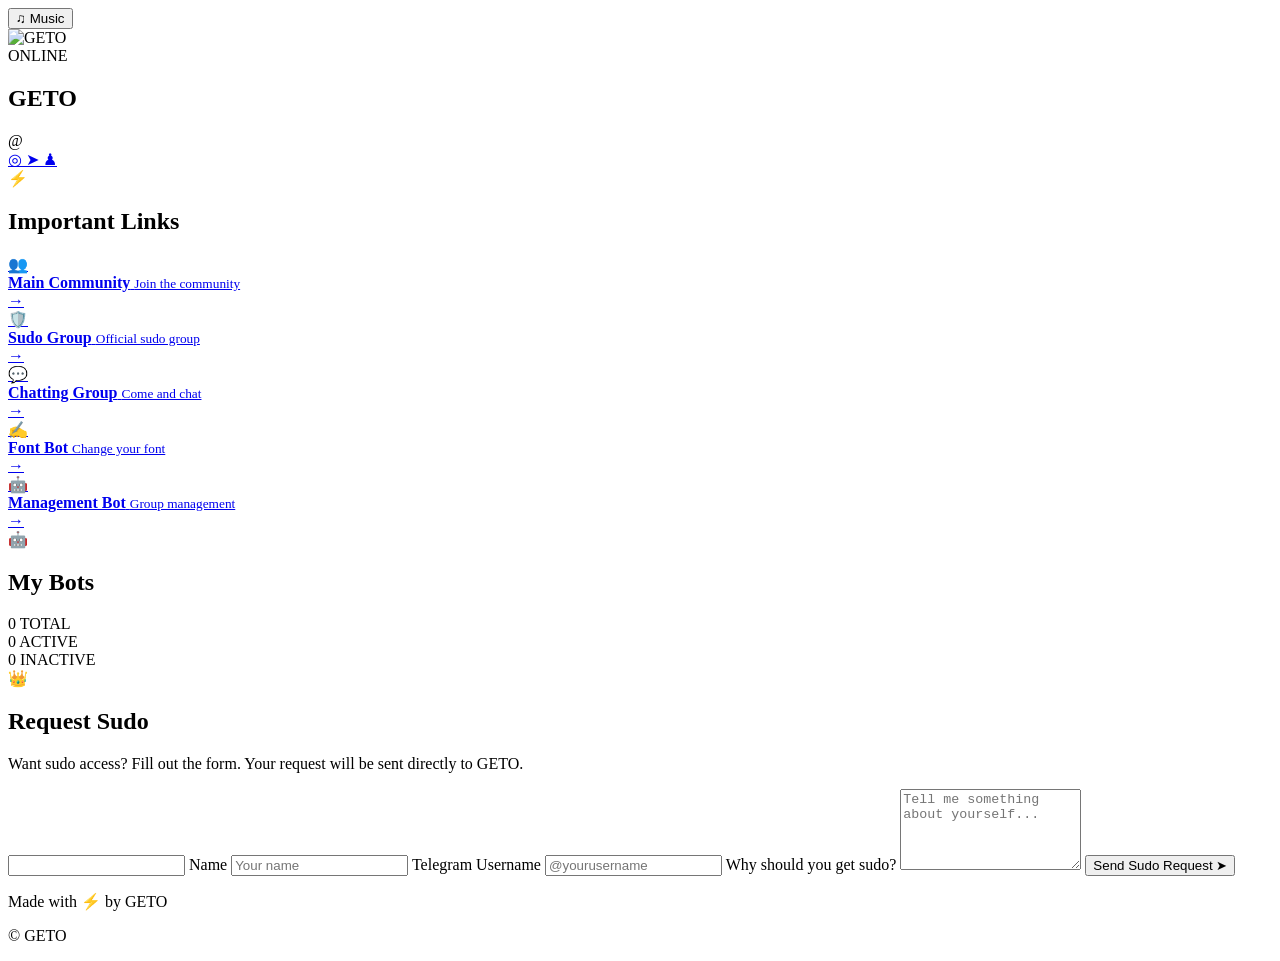
==== index.html @ b821fe8b "Create index.html" ====
<!DOCTYPE html>
<html lang="en">
<head>
    <meta charset="UTF-8">
    <meta name="viewport" content="width=device-width, initial-scale=1.0">

    <meta name="theme-color" content="#08000f">
    <meta name="description" content="GETO • Official Profile">

    <title>GETO • Official</title>

    <link rel="stylesheet" href="style.css">
</head>

<body>

    <div class="bg-orb orb-1"></div>
    <div class="bg-orb orb-2"></div>
    <div class="bg-orb orb-3"></div>

    <!-- Music -->
    <audio id="themeSong" loop preload="auto" playsinline></audio>

    <button id="musicButton" class="music-button" type="button">
        <span id="musicIcon">♫</span>
        <span id="musicText">Music</span>
    </button>


    <main class="container">

        <!-- PROFILE -->
        <section class="profile-card">

            <div class="avatar-wrapper">

                <div class="avatar-ring">

                    <img
                        id="profileImage"
                        src=""
                        alt="GETO"
                    >

                </div>

                <span class="online-dot"></span>

            </div>


            <div class="profile-content">

                <div class="status-badge">
                    <span></span>
                    <span id="profileStatus">ONLINE</span>
                </div>

                <h1 id="profileName">GETO</h1>

                <div class="username">
                    @<span id="profileUsername"></span>
                </div>

                <div id="profileBio" class="bio"></div>


                <div class="socials">

                    <a
                        id="instagramLink"
                        class="social"
                        href="#"
                        target="_blank"
                        rel="noopener noreferrer"
                    >
                        ◎
                    </a>

                    <a
                        id="telegramLink"
                        class="social"
                        href="#"
                        target="_blank"
                        rel="noopener noreferrer"
                    >
                        ➤
                    </a>

                    <a
                        id="communityLink"
                        class="social"
                        href="#"
                        target="_blank"
                        rel="noopener noreferrer"
                    >
                        ♟
                    </a>

                </div>

            </div>

        </section>


        <!-- IMPORTANT LINKS -->
        <section class="section">

            <div class="section-title">
                <span>⚡</span>
                <h2>Important Links</h2>
            </div>


            <div class="links-grid">

                <a
                    id="communityCard"
                    class="link-card"
                    href="#"
                    target="_blank"
                    rel="noopener noreferrer"
                >
                    <div class="link-icon">👥</div>

                    <div>
                        <strong>Main Community</strong>
                        <small>Join the community</small>
                    </div>

                    <span class="arrow">→</span>
                </a>


                <a
                    id="sudoGroupCard"
                    class="link-card"
                    href="#"
                    target="_blank"
                    rel="noopener noreferrer"
                >
                    <div class="link-icon">🛡️</div>

                    <div>
                        <strong>Sudo Group</strong>
                        <small>Official sudo group</small>
                    </div>

                    <span class="arrow">→</span>
                </a>


                <a
                    id="chatGroupCard"
                    class="link-card"
                    href="#"
                    target="_blank"
                    rel="noopener noreferrer"
                >
                    <div class="link-icon">💬</div>

                    <div>
                        <strong>Chatting Group</strong>
                        <small>Come and chat</small>
                    </div>

                    <span class="arrow">→</span>
                </a>


                <a
                    id="fontBotCard"
                    class="link-card"
                    href="#"
                    target="_blank"
                    rel="noopener noreferrer"
                >
                    <div class="link-icon">✍️</div>

                    <div>
                        <strong>Font Bot</strong>
                        <small>Change your font</small>
                    </div>

                    <span class="arrow">→</span>
                </a>


                <a
                    id="managementBotCard"
                    class="link-card"
                    href="#"
                    target="_blank"
                    rel="noopener noreferrer"
                >
                    <div class="link-icon">🤖</div>

                    <div>
                        <strong>Management Bot</strong>
                        <small>Group management</small>
                    </div>

                    <span class="arrow">→</span>
                </a>

            </div>

        </section>


        <!-- BOTS -->
        <section class="section">

            <div class="section-title">
                <span>🤖</span>
                <h2>My Bots</h2>
            </div>


            <div class="stats">

                <div class="stat-card">
                    <span id="totalBots" class="stat-number">0</span>
                    <span class="stat-label">TOTAL</span>
                </div>

                <div class="stat-card active-stat">
                    <span id="activeBots" class="stat-number">0</span>
                    <span class="stat-label">ACTIVE</span>
                </div>

                <div class="stat-card inactive-stat">
                    <span id="inactiveBots" class="stat-number">0</span>
                    <span class="stat-label">INACTIVE</span>
                </div>

            </div>


            <div id="botList" class="bot-list"></div>

        </section>


        <!-- SUDO -->
        <section class="section">

            <div class="section-title">
                <span>👑</span>
                <h2>Request Sudo</h2>
            </div>


            <div class="form-card">

                <p class="form-description">
                    Want sudo access? Fill out the form.
                    Your request will be sent directly to GETO.
                </p>


                <form id="sudoForm">

                    <!-- Anti-spam honeypot -->
                    <input
                        id="website"
                        name="website"
                        type="text"
                        autocomplete="off"
                        tabindex="-1"
                        class="honeypot"
                    >


                    <label for="requestName">
                        Name
                    </label>

                    <input
                        id="requestName"
                        name="name"
                        type="text"
                        maxlength="80"
                        placeholder="Your name"
                        required
                    >


                    <label for="requestUsername">
                        Telegram Username
                    </label>

                    <input
                        id="requestUsername"
                        name="username"
                        type="text"
                        maxlength="64"
                        placeholder="@yourusername"
                        required
                    >


                    <label for="requestReason">
                        Why should you get sudo?
                    </label>

                    <textarea
                        id="requestReason"
                        name="reason"
                        maxlength="500"
                        rows="5"
                        placeholder="Tell me something about yourself..."
                        required
                    ></textarea>


                    <button
                        id="sudoSubmit"
                        class="submit-button"
                        type="submit"
                    >
                        <span>Send Sudo Request</span>
                        <span>➤</span>
                    </button>


                    <div
                        id="formMessage"
                        class="form-message"
                    ></div>

                </form>

            </div>

        </section>


        <footer>

            <div id="footerName" class="footer-name"></div>

            <p>
                Made with ⚡ by GETO
            </p>

            <p class="copyright">
                © <span id="year"></span> GETO
            </p>

        </footer>

    </main>


    <script src="config.js"></script>
    <script src="script.js"></script>

</body>
  </html>
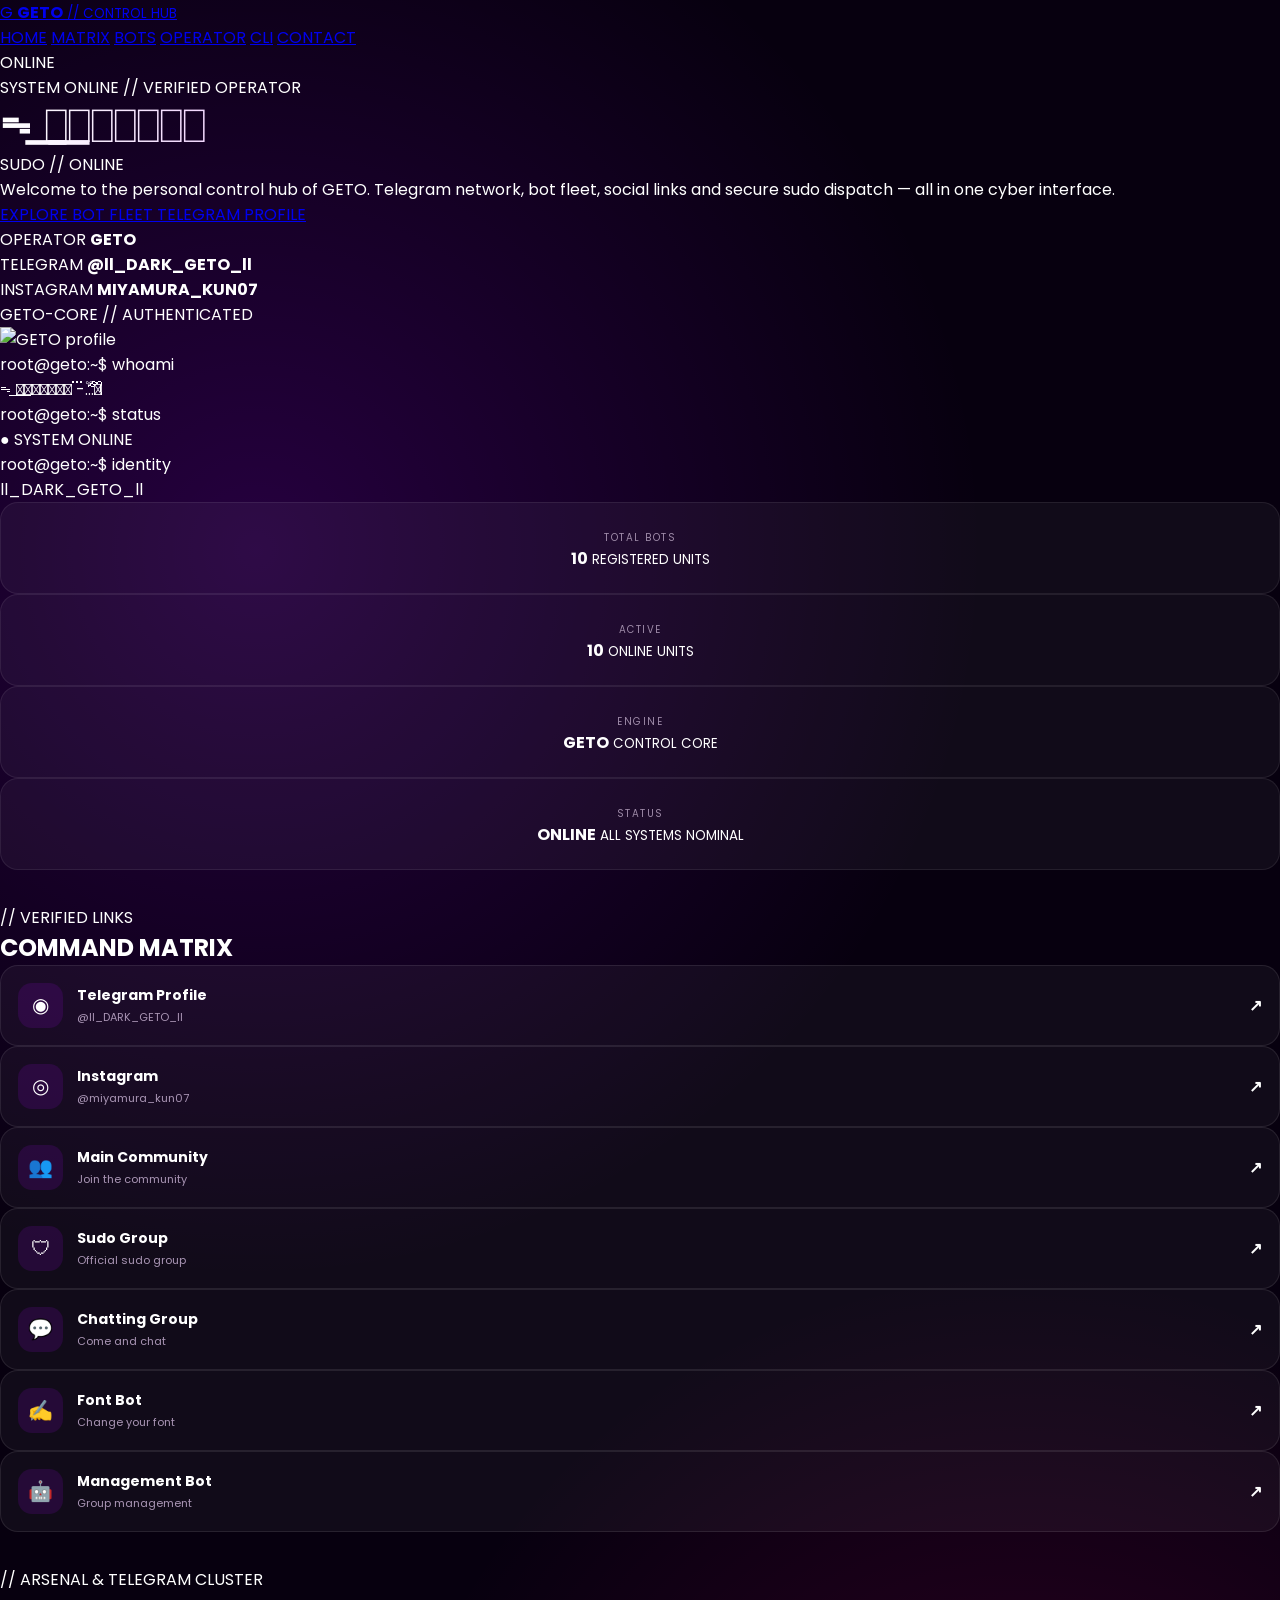
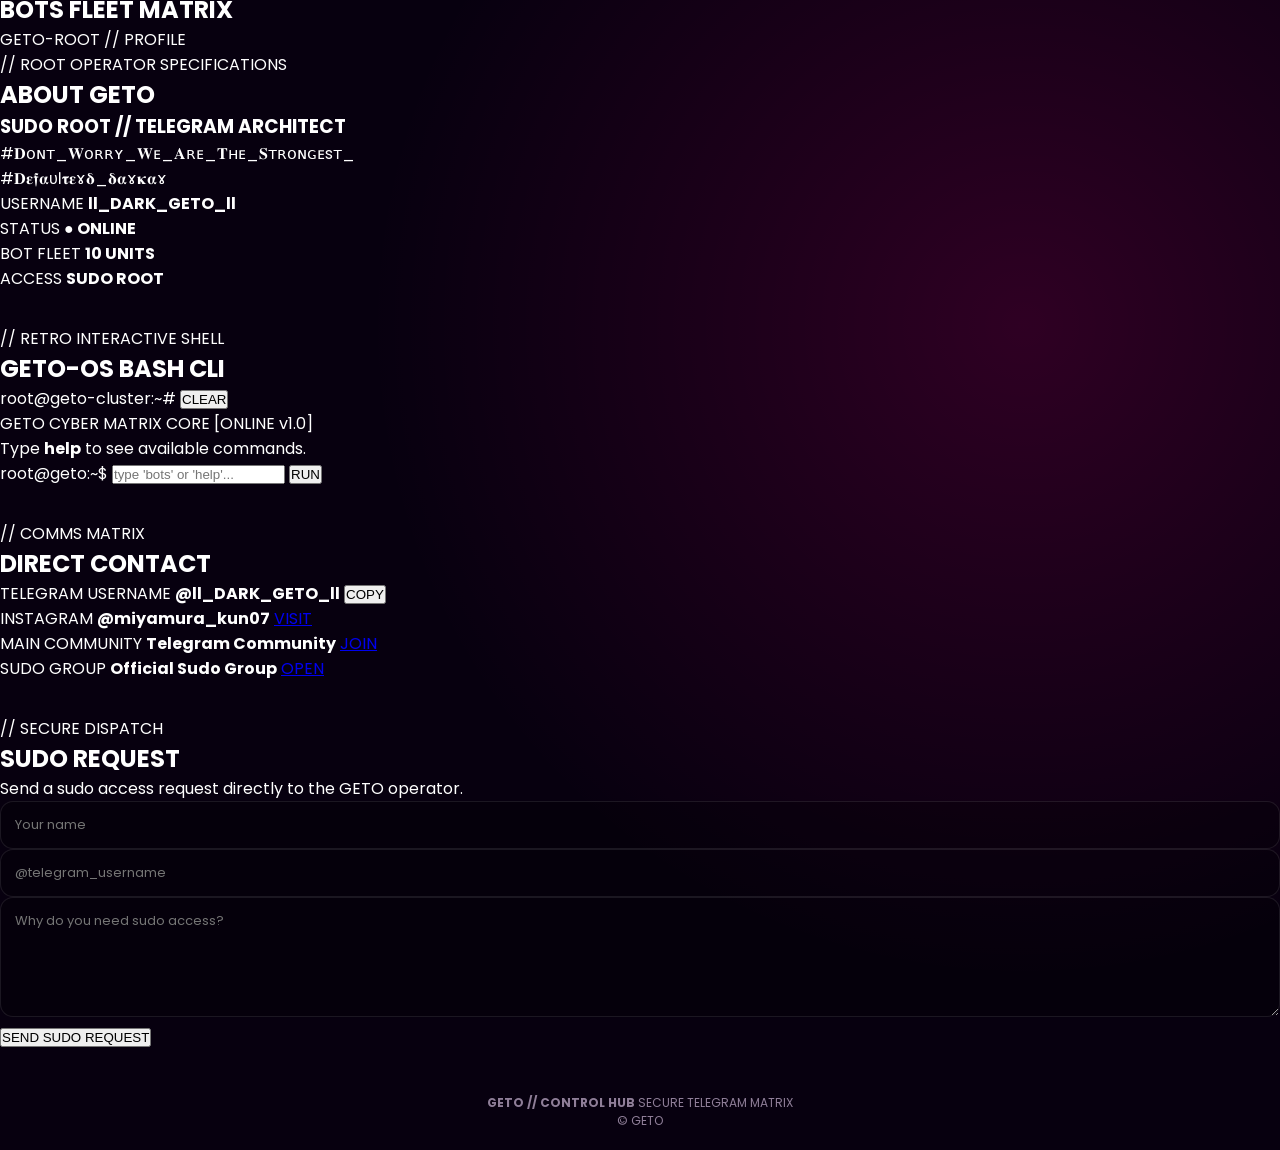
==== commit 24322b86: "Update index.html" ====
--- a/index.html
+++ b/index.html
@@ -1,361 +1,537 @@
 <!DOCTYPE html>
 <html lang="en">
 <head>
-    <meta charset="UTF-8">
-    <meta name="viewport" content="width=device-width, initial-scale=1.0">
-
-    <meta name="theme-color" content="#08000f">
-    <meta name="description" content="GETO • Official Profile">
-
-    <title>GETO • Official</title>
-
-    <link rel="stylesheet" href="style.css">
+  <meta charset="UTF-8">
+  <meta name="viewport" content="width=device-width, initial-scale=1.0">
+
+  <title>GETO // CONTROL HUB</title>
+  <meta name="description" content="GETO Telegram Control Hub">
+
+  <link rel="preconnect" href="https://fonts.googleapis.com">
+  <link rel="preconnect" href="https://fonts.gstatic.com" crossorigin>
+  <link href="https://fonts.googleapis.com/css2?family=Orbitron:wght@400;500;600;700;800;900&family=Rajdhani:wght@400;500;600;700&display=swap" rel="stylesheet">
+
+  <link rel="stylesheet" href="./style.css">
 </head>
 
 <body>
 
-    <div class="bg-orb orb-1"></div>
-    <div class="bg-orb orb-2"></div>
-    <div class="bg-orb orb-3"></div>
-
-    <!-- Music -->
-    <audio id="themeSong" loop preload="auto" playsinline></audio>
-
-    <button id="musicButton" class="music-button" type="button">
-        <span id="musicIcon">♫</span>
-        <span id="musicText">Music</span>
-    </button>
-
-
-    <main class="container">
-
-        <!-- PROFILE -->
-        <section class="profile-card">
-
-            <div class="avatar-wrapper">
-
-                <div class="avatar-ring">
-
-                    <img
-                        id="profileImage"
-                        src=""
-                        alt="GETO"
-                    >
-
-                </div>
-
-                <span class="online-dot"></span>
-
-            </div>
-
-
-            <div class="profile-content">
-
-                <div class="status-badge">
-                    <span></span>
-                    <span id="profileStatus">ONLINE</span>
-                </div>
-
-                <h1 id="profileName">GETO</h1>
-
-                <div class="username">
-                    @<span id="profileUsername"></span>
-                </div>
-
-                <div id="profileBio" class="bio"></div>
-
-
-                <div class="socials">
-
-                    <a
-                        id="instagramLink"
-                        class="social"
-                        href="#"
-                        target="_blank"
-                        rel="noopener noreferrer"
-                    >
-                        ◎
-                    </a>
-
-                    <a
-                        id="telegramLink"
-                        class="social"
-                        href="#"
-                        target="_blank"
-                        rel="noopener noreferrer"
-                    >
-                        ➤
-                    </a>
-
-                    <a
-                        id="communityLink"
-                        class="social"
-                        href="#"
-                        target="_blank"
-                        rel="noopener noreferrer"
-                    >
-                        ♟
-                    </a>
-
-                </div>
-
-            </div>
-
-        </section>
-
-
-        <!-- IMPORTANT LINKS -->
-        <section class="section">
-
-            <div class="section-title">
-                <span>⚡</span>
-                <h2>Important Links</h2>
-            </div>
-
-
-            <div class="links-grid">
-
-                <a
-                    id="communityCard"
-                    class="link-card"
-                    href="#"
-                    target="_blank"
-                    rel="noopener noreferrer"
-                >
-                    <div class="link-icon">👥</div>
-
-                    <div>
-                        <strong>Main Community</strong>
-                        <small>Join the community</small>
-                    </div>
-
-                    <span class="arrow">→</span>
-                </a>
-
-
-                <a
-                    id="sudoGroupCard"
-                    class="link-card"
-                    href="#"
-                    target="_blank"
-                    rel="noopener noreferrer"
-                >
-                    <div class="link-icon">🛡️</div>
-
-                    <div>
-                        <strong>Sudo Group</strong>
-                        <small>Official sudo group</small>
-                    </div>
-
-                    <span class="arrow">→</span>
-                </a>
-
-
-                <a
-                    id="chatGroupCard"
-                    class="link-card"
-                    href="#"
-                    target="_blank"
-                    rel="noopener noreferrer"
-                >
-                    <div class="link-icon">💬</div>
-
-                    <div>
-                        <strong>Chatting Group</strong>
-                        <small>Come and chat</small>
-                    </div>
-
-                    <span class="arrow">→</span>
-                </a>
-
-
-                <a
-                    id="fontBotCard"
-                    class="link-card"
-                    href="#"
-                    target="_blank"
-                    rel="noopener noreferrer"
-                >
-                    <div class="link-icon">✍️</div>
-
-                    <div>
-                        <strong>Font Bot</strong>
-                        <small>Change your font</small>
-                    </div>
-
-                    <span class="arrow">→</span>
-                </a>
-
-
-                <a
-                    id="managementBotCard"
-                    class="link-card"
-                    href="#"
-                    target="_blank"
-                    rel="noopener noreferrer"
-                >
-                    <div class="link-icon">🤖</div>
-
-                    <div>
-                        <strong>Management Bot</strong>
-                        <small>Group management</small>
-                    </div>
-
-                    <span class="arrow">→</span>
-                </a>
-
-            </div>
-
-        </section>
-
-
-        <!-- BOTS -->
-        <section class="section">
-
-            <div class="section-title">
-                <span>🤖</span>
-                <h2>My Bots</h2>
-            </div>
-
-
-            <div class="stats">
-
-                <div class="stat-card">
-                    <span id="totalBots" class="stat-number">0</span>
-                    <span class="stat-label">TOTAL</span>
-                </div>
-
-                <div class="stat-card active-stat">
-                    <span id="activeBots" class="stat-number">0</span>
-                    <span class="stat-label">ACTIVE</span>
-                </div>
-
-                <div class="stat-card inactive-stat">
-                    <span id="inactiveBots" class="stat-number">0</span>
-                    <span class="stat-label">INACTIVE</span>
-                </div>
-
-            </div>
-
-
-            <div id="botList" class="bot-list"></div>
-
-        </section>
-
-
-        <!-- SUDO -->
-        <section class="section">
-
-            <div class="section-title">
-                <span>👑</span>
-                <h2>Request Sudo</h2>
-            </div>
-
-
-            <div class="form-card">
-
-                <p class="form-description">
-                    Want sudo access? Fill out the form.
-                    Your request will be sent directly to GETO.
-                </p>
-
-
-                <form id="sudoForm">
-
-                    <!-- Anti-spam honeypot -->
-                    <input
-                        id="website"
-                        name="website"
-                        type="text"
-                        autocomplete="off"
-                        tabindex="-1"
-                        class="honeypot"
-                    >
-
-
-                    <label for="requestName">
-                        Name
-                    </label>
-
-                    <input
-                        id="requestName"
-                        name="name"
-                        type="text"
-                        maxlength="80"
-                        placeholder="Your name"
-                        required
-                    >
-
-
-                    <label for="requestUsername">
-                        Telegram Username
-                    </label>
-
-                    <input
-                        id="requestUsername"
-                        name="username"
-                        type="text"
-                        maxlength="64"
-                        placeholder="@yourusername"
-                        required
-                    >
-
-
-                    <label for="requestReason">
-                        Why should you get sudo?
-                    </label>
-
-                    <textarea
-                        id="requestReason"
-                        name="reason"
-                        maxlength="500"
-                        rows="5"
-                        placeholder="Tell me something about yourself..."
-                        required
-                    ></textarea>
-
-
-                    <button
-                        id="sudoSubmit"
-                        class="submit-button"
-                        type="submit"
-                    >
-                        <span>Send Sudo Request</span>
-                        <span>➤</span>
-                    </button>
-
-
-                    <div
-                        id="formMessage"
-                        class="form-message"
-                    ></div>
-
-                </form>
-
-            </div>
-
-        </section>
-
-
-        <footer>
-
-            <div id="footerName" class="footer-name"></div>
+  <div class="scanlines"></div>
+  <div class="noise"></div>
+
+  <div class="page">
+
+    <!-- NAVBAR -->
+    <header class="navbar">
+      <a href="#home" class="brand">
+        <span class="brand-symbol">G</span>
+        <span>
+          <strong>GETO</strong>
+          <small>// CONTROL HUB</small>
+        </span>
+      </a>
+
+      <nav>
+        <a href="#home">HOME</a>
+        <a href="#matrix">MATRIX</a>
+        <a href="#bots">BOTS</a>
+        <a href="#about">OPERATOR</a>
+        <a href="#terminal">CLI</a>
+        <a href="#contact">CONTACT</a>
+      </nav>
+
+      <div class="nav-status">
+        <span class="pulse"></span>
+        ONLINE
+      </div>
+    </header>
+
+
+    <!-- HERO -->
+    <main id="home">
+
+      <section class="hero">
+
+        <div class="hero-copy">
+
+          <div class="eyebrow">
+            <span class="green-dot"></span>
+            SYSTEM ONLINE // VERIFIED OPERATOR
+          </div>
+
+          <h1>
+            <span>ᯓ꯭𓆰꯭𝅃꯭𝐆𝐄𝐓𝐎</span>
+          </h1>
+
+          <div class="hero-title">
+            SUDO // ONLINE
+          </div>
+
+          <p class="hero-description">
+            Welcome to the personal control hub of GETO.
+            Telegram network, bot fleet, social links and secure
+            sudo dispatch — all in one cyber interface.
+          </p>
+
+          <div class="hero-buttons">
+            <a class="btn primary" href="#bots">
+              EXPLORE BOT FLEET
+            </a>
+
+            <a class="btn secondary" href="https://t.me/ll_DARK_GETO_ll" target="_blank">
+              TELEGRAM PROFILE
+            </a>
+          </div>
+
+          <div class="mini-info">
+            <div>
+              <span>OPERATOR</span>
+              <strong>GETO</strong>
+            </div>
+
+            <div>
+              <span>TELEGRAM</span>
+              <strong>@ll_DARK_GETO_ll</strong>
+            </div>
+
+            <div>
+              <span>INSTAGRAM</span>
+              <strong>MIYAMURA_KUN07</strong>
+            </div>
+          </div>
+
+        </div>
+
+
+        <!-- PROFILE TERMINAL -->
+        <div class="hero-terminal">
+
+          <div class="terminal-top">
+            <span class="terminal-light red"></span>
+            <span class="terminal-light yellow"></span>
+            <span class="terminal-light green"></span>
+
+            <span class="terminal-name">
+              GETO-CORE // AUTHENTICATED
+            </span>
+          </div>
+
+          <div class="terminal-body">
+
+            <div class="profile-orb">
+              <div class="orb-ring"></div>
+              <img
+                src="https://i.ibb.co/7xvx3Jdz/IMG-20260928-000955-270.jpg"
+                alt="GETO profile"
+              >
+              <span class="orb-status"></span>
+            </div>
+
+            <div class="terminal-line">
+              <span>root@geto:~$</span> whoami
+            </div>
+
+            <div class="terminal-output">
+              ᯓ꯭𓆰꯭𝅃꯭𝐆𝐄𝐓𝐎 -֟፝…𓆪᭄ꪾ
+            </div>
+
+            <div class="terminal-line">
+              <span>root@geto:~$</span> status
+            </div>
+
+            <div class="terminal-output success">
+              ● SYSTEM ONLINE
+            </div>
+
+            <div class="terminal-line">
+              <span>root@geto:~$</span> identity
+            </div>
+
+            <div class="terminal-output">
+              ll_DARK_GETO_ll
+            </div>
+
+          </div>
+        </div>
+
+      </section>
+
+
+      <!-- STATS -->
+      <section class="stats-grid" id="matrix">
+
+        <div class="stat-card">
+          <span class="stat-label">TOTAL BOTS</span>
+          <strong id="totalBots">10</strong>
+          <small>REGISTERED UNITS</small>
+        </div>
+
+        <div class="stat-card">
+          <span class="stat-label">ACTIVE</span>
+          <strong id="activeBots">10</strong>
+          <small>ONLINE UNITS</small>
+        </div>
+
+        <div class="stat-card">
+          <span class="stat-label">ENGINE</span>
+          <strong>GETO</strong>
+          <small>CONTROL CORE</small>
+        </div>
+
+        <div class="stat-card">
+          <span class="stat-label">STATUS</span>
+          <strong class="green-text">ONLINE</strong>
+          <small>ALL SYSTEMS NOMINAL</small>
+        </div>
+
+      </section>
+
+
+      <!-- LINKS -->
+      <section class="section">
+
+        <div class="section-heading">
+          <span>// VERIFIED LINKS</span>
+          <h2>COMMAND MATRIX</h2>
+        </div>
+
+        <div class="link-grid">
+
+          <a href="https://t.me/ll_DARK_GETO_ll" target="_blank" class="link-card">
+            <span class="link-icon">◉</span>
+            <div>
+              <strong>Telegram Profile</strong>
+              <small>@ll_DARK_GETO_ll</small>
+            </div>
+            <b>↗</b>
+          </a>
+
+          <a href="https://www.instagram.com/miyamura_kun07?stkn=azUxZWR1bHlqd3J5"
+             target="_blank"
+             class="link-card">
+            <span class="link-icon">◎</span>
+            <div>
+              <strong>Instagram</strong>
+              <small>@miyamura_kun07</small>
+            </div>
+            <b>↗</b>
+          </a>
+
+          <a href="https://t.me/+6q5QlKh32L9hNGI1"
+             target="_blank"
+             class="link-card">
+            <span class="link-icon">👥</span>
+            <div>
+              <strong>Main Community</strong>
+              <small>Join the community</small>
+            </div>
+            <b>↗</b>
+          </a>
+
+          <a href="https://t.me/+orqD_xZvi5NlYzll"
+             target="_blank"
+             class="link-card">
+            <span class="link-icon">🛡</span>
+            <div>
+              <strong>Sudo Group</strong>
+              <small>Official sudo group</small>
+            </div>
+            <b>↗</b>
+          </a>
+
+          <a href="https://t.me/+hp2bEQ4WBNBjMWQ1"
+             target="_blank"
+             class="link-card">
+            <span class="link-icon">💬</span>
+            <div>
+              <strong>Chatting Group</strong>
+              <small>Come and chat</small>
+            </div>
+            <b>↗</b>
+          </a>
+
+          <a href="https://t.me/CHANGE_THE_FONT_BOT"
+             target="_blank"
+             class="link-card">
+            <span class="link-icon">✍</span>
+            <div>
+              <strong>Font Bot</strong>
+              <small>Change your font</small>
+            </div>
+            <b>↗</b>
+          </a>
+
+          <a href="https://t.me/ll_SUPRRME_XD_ll_BOT"
+             target="_blank"
+             class="link-card">
+            <span class="link-icon">🤖</span>
+            <div>
+              <strong>Management Bot</strong>
+              <small>Group management</small>
+            </div>
+            <b>↗</b>
+          </a>
+
+        </div>
+
+      </section>
+
+
+      <!-- BOT MATRIX -->
+      <section class="section" id="bots">
+
+        <div class="section-heading">
+          <span>// ARSENAL & TELEGRAM CLUSTER</span>
+          <h2>BOTS FLEET MATRIX</h2>
+        </div>
+
+        <div class="bot-grid" id="botGrid"></div>
+
+      </section>
+
+
+      <!-- ABOUT -->
+      <section class="about-section" id="about">
+
+        <div class="about-terminal">
+
+          <div class="terminal-top">
+            <span class="terminal-light red"></span>
+            <span class="terminal-light yellow"></span>
+            <span class="terminal-light green"></span>
+            <span class="terminal-name">GETO-ROOT // PROFILE</span>
+          </div>
+
+          <div class="about-content">
+
+            <div class="about-label">
+              // ROOT OPERATOR SPECIFICATIONS
+            </div>
+
+            <h2>ABOUT GETO</h2>
+
+            <h3>
+              SUDO ROOT // TELEGRAM ARCHITECT
+            </h3>
 
             <p>
-                Made with ⚡ by GETO
+              #𝐃ᴏɴᴛ_𝐖ᴏʀʀʏ_𝐖ᴇ_𝐀ʀᴇ_𝐓ʜᴇ_𝐒ᴛʀᴏɴɢᴇsᴛ_
             </p>
 
-            <p class="copyright">
-                © <span id="year"></span> GETO
+            <p>
+              #𝐃𝛆𝖋𝛂υℓ𝛕𝛆ɤ𝛅_𝛅𝛂ɤ𝛋𝛂ɤ
             </p>
 
-        </footer>
+            <div class="spec-grid">
+
+              <div>
+                <span>USERNAME</span>
+                <strong>ll_DARK_GETO_ll</strong>
+              </div>
+
+              <div>
+                <span>STATUS</span>
+                <strong class="green-text">● ONLINE</strong>
+              </div>
+
+              <div>
+                <span>BOT FLEET</span>
+                <strong>10 UNITS</strong>
+              </div>
+
+              <div>
+                <span>ACCESS</span>
+                <strong>SUDO ROOT</strong>
+              </div>
+
+            </div>
+
+          </div>
+
+        </div>
+
+      </section>
+
+
+      <!-- CLI -->
+      <section class="section" id="terminal">
+
+        <div class="section-heading">
+          <span>// RETRO INTERACTIVE SHELL</span>
+          <h2>GETO-OS BASH CLI</h2>
+        </div>
+
+        <div class="cli">
+
+          <div class="cli-top">
+            <span>root@geto-cluster:~#</span>
+            <button id="clearTerminal">CLEAR</button>
+          </div>
+
+          <div id="terminalOutput" class="cli-output">
+            <div>GETO CYBER MATRIX CORE [ONLINE v1.0]</div>
+            <div>Type <b>help</b> to see available commands.</div>
+          </div>
+
+          <div class="cli-input-row">
+            <span>root@geto:~$</span>
+
+            <input
+              id="terminalInput"
+              type="text"
+              placeholder="type 'bots' or 'help'..."
+              autocomplete="off"
+            >
+
+            <button id="runCommand">RUN</button>
+          </div>
+
+        </div>
+
+      </section>
+
+
+      <!-- CONTACT -->
+      <section class="section" id="contact">
+
+        <div class="section-heading">
+          <span>// COMMS MATRIX</span>
+          <h2>DIRECT CONTACT</h2>
+        </div>
+
+        <div class="contact-grid">
+
+          <div class="contact-card">
+            <span>TELEGRAM USERNAME</span>
+            <strong>@ll_DARK_GETO_ll</strong>
+            <button class="copy-btn" data-copy="@ll_DARK_GETO_ll">
+              COPY
+            </button>
+          </div>
+
+          <div class="contact-card">
+            <span>INSTAGRAM</span>
+            <strong>@miyamura_kun07</strong>
+            <a href="https://www.instagram.com/miyamura_kun07?stkn=azUxZWR1bHlqd3J5"
+               target="_blank">
+              VISIT
+            </a>
+          </div>
+
+          <div class="contact-card">
+            <span>MAIN COMMUNITY</span>
+            <strong>Telegram Community</strong>
+            <a href="https://t.me/+6q5QlKh32L9hNGI1"
+               target="_blank">
+              JOIN
+            </a>
+          </div>
+
+          <div class="contact-card">
+            <span>SUDO GROUP</span>
+            <strong>Official Sudo Group</strong>
+            <a href="https://t.me/+orqD_xZvi5NlYzll"
+               target="_blank">
+              OPEN
+            </a>
+          </div>
+
+        </div>
+
+      </section>
+
+
+      <!-- SUDO REQUEST -->
+      <section class="section">
+
+        <div class="section-heading">
+          <span>// SECURE DISPATCH</span>
+          <h2>SUDO REQUEST</h2>
+        </div>
+
+        <div class="sudo-box">
+
+          <p>
+            Send a sudo access request directly to the GETO operator.
+          </p>
+
+          <form id="sudoForm">
+
+            <input
+              type="text"
+              id="sudoName"
+              placeholder="Your name"
+              required
+              maxlength="60"
+            >
+
+            <input
+              type="text"
+              id="sudoUsername"
+              placeholder="@telegram_username"
+              required
+              maxlength="80"
+            >
+
+            <textarea
+              id="sudoReason"
+              placeholder="Why do you need sudo access?"
+              required
+              maxlength="500"
+            ></textarea>
+
+            <!-- HONEYPOT -->
+            <input
+              type="text"
+              id="website"
+              tabindex="-1"
+              autocomplete="off"
+              class="honeypot"
+            >
+
+            <button type="submit" class="dispatch-btn">
+              SEND SUDO REQUEST
+            </button>
+
+            <div id="sudoMessage"></div>
+
+          </form>
+
+        </div>
+
+      </section>
 
     </main>
 
 
-    <script src="config.js"></script>
-    <script src="script.js"></script>
+    <!-- FOOTER -->
+    <footer>
+
+      <div>
+        <strong>GETO // CONTROL HUB</strong>
+        <span>SECURE TELEGRAM MATRIX</span>
+      </div>
+
+      <div>
+        © <span id="year"></span> GETO
+      </div>
+
+    </footer>
+
+  </div>
+
+
+  <!-- NO MUSIC BUTTON -->
+  <audio
+    id="themeSong"
+    loop
+    preload="auto"
+    playsinline>
+  </audio>
+
+
+  <script src="./config.js"></script>
+  <script src="./script.js"></script>
 
 </body>
-  </html>
+</html>
--- a/style.css
+++ b/style.css
@@ -0,0 +1,1067 @@
+@import url('https://fonts.googleapis.com/css2?family=Orbitron:wght@400;500;600;700;800&family=Poppins:wght@300;400;500;600;700&display=swap');
+
+* {
+    margin: 0;
+    padding: 0;
+    box-sizing: border-box;
+}
+
+html {
+    scroll-behavior: smooth;
+}
+
+body {
+    min-height: 100vh;
+    overflow-x: hidden;
+
+    color: white;
+
+    font-family: "Poppins", sans-serif;
+
+    background:
+        radial-gradient(
+            circle at 20% 20%,
+            rgba(160, 0, 255, .20),
+            transparent 30%
+        ),
+        radial-gradient(
+            circle at 80% 70%,
+            rgba(255, 0, 140, .16),
+            transparent 30%
+        ),
+        #07000f;
+}
+
+
+/* =========================
+   BACKGROUND
+========================= */
+
+.bg-orb {
+    position: fixed;
+
+    border-radius: 50%;
+
+    filter: blur(90px);
+
+    opacity: .35;
+
+    pointer-events: none;
+
+    z-index: -1;
+
+    animation:
+        floating 12s ease-in-out infinite alternate;
+}
+
+.orb-1 {
+    width: 280px;
+    height: 280px;
+
+    top: -100px;
+    left: -100px;
+
+    background: #8a2be2;
+}
+
+.orb-2 {
+    width: 260px;
+    height: 260px;
+
+    top: 35%;
+    right: -100px;
+
+    background: #ff008c;
+
+    animation-delay: 2s;
+}
+
+.orb-3 {
+    width: 230px;
+    height: 230px;
+
+    bottom: -100px;
+    left: 30%;
+
+    background: #4d00ff;
+
+    animation-delay: 4s;
+}
+
+@keyframes floating {
+
+    from {
+        transform: translateY(-20px) scale(1);
+    }
+
+    to {
+        transform: translateY(30px) scale(1.12);
+    }
+
+}
+
+
+/* =========================
+   CONTAINER
+========================= */
+
+.container {
+    width: min(100% - 30px, 900px);
+
+    margin: auto;
+
+    padding:
+        45px
+        0
+        30px;
+}
+
+
+/* =========================
+   PROFILE
+========================= */
+
+.profile-card {
+
+    position: relative;
+
+    display: flex;
+
+    align-items: center;
+
+    gap: 30px;
+
+    padding: 35px;
+
+    overflow: hidden;
+
+    border:
+        1px solid
+        rgba(255,255,255,.12);
+
+    border-radius: 30px;
+
+    background:
+        rgba(255,255,255,.055);
+
+    backdrop-filter:
+        blur(20px);
+
+    -webkit-backdrop-filter:
+        blur(20px);
+
+    box-shadow:
+        0 25px 80px rgba(0,0,0,.45),
+        inset 0 1px 0 rgba(255,255,255,.08);
+}
+
+.avatar-wrapper {
+    position: relative;
+
+    flex-shrink: 0;
+}
+
+.avatar-ring {
+
+    width: 155px;
+    height: 155px;
+
+    padding: 5px;
+
+    border-radius: 50%;
+
+    background:
+        linear-gradient(
+            135deg,
+            #b900ff,
+            #ff008c,
+            #6b00ff,
+            #b900ff
+        );
+
+    background-size: 300% 300%;
+
+    animation:
+        gradientMove 5s ease infinite;
+}
+
+.avatar-ring img {
+
+    display: block;
+
+    width: 100%;
+    height: 100%;
+
+    object-fit: cover;
+
+    border-radius: 50%;
+
+    border:
+        5px solid
+        #10001b;
+}
+
+@keyframes gradientMove {
+
+    0% {
+        background-position: 0% 50%;
+    }
+
+    50% {
+        background-position: 100% 50%;
+    }
+
+    100% {
+        background-position: 0% 50%;
+    }
+
+}
+
+.online-dot {
+
+    position: absolute;
+
+    right: 7px;
+    bottom: 8px;
+
+    width: 24px;
+    height: 24px;
+
+    border-radius: 50%;
+
+    background: #00ff91;
+
+    border:
+        4px solid
+        #10001b;
+
+    box-shadow:
+        0 0 20px #00ff91;
+}
+
+.profile-content {
+    position: relative;
+
+    z-index: 1;
+}
+
+.status-badge {
+
+    display: inline-flex;
+
+    align-items: center;
+
+    gap: 8px;
+
+    margin-bottom: 10px;
+
+    padding:
+        7px
+        12px;
+
+    border:
+        1px solid
+        rgba(0,255,145,.25);
+
+    border-radius: 999px;
+
+    color: #00ff91;
+
+    background:
+        rgba(0,255,145,.07);
+
+    font-size: 11px;
+
+    font-weight: 700;
+
+    letter-spacing: 1px;
+}
+
+.status-badge span:first-child {
+
+    width: 7px;
+    height: 7px;
+
+    border-radius: 50%;
+
+    background: #00ff91;
+
+    box-shadow:
+        0 0 10px #00ff91;
+}
+
+h1 {
+
+    font-family: "Orbitron", sans-serif;
+
+    font-size:
+        clamp(
+            27px,
+            5vw,
+            45px
+        );
+
+    line-height: 1.15;
+
+    background:
+        linear-gradient(
+            90deg,
+            #fff,
+            #d987ff,
+            #ff65ba
+        );
+
+    -webkit-background-clip: text;
+
+    background-clip: text;
+
+    color: transparent;
+}
+
+.username {
+
+    margin-top: 5px;
+
+    color: #cba4df;
+
+    font-size: 15px;
+}
+
+.bio {
+
+    margin-top: 16px;
+
+    color: #ddd1e7;
+
+    line-height: 1.7;
+
+    white-space: pre-line;
+
+    font-size: 14px;
+}
+
+
+/* =========================
+   SOCIAL
+========================= */
+
+.socials {
+
+    display: flex;
+
+    gap: 10px;
+
+    margin-top: 20px;
+}
+
+.social {
+
+    display: flex;
+
+    align-items: center;
+
+    justify-content: center;
+
+    width: 43px;
+    height: 43px;
+
+    border-radius: 13px;
+
+    color: white;
+
+    text-decoration: none;
+
+    background:
+        rgba(255,255,255,.08);
+
+    border:
+        1px solid
+        rgba(255,255,255,.1);
+
+    transition: .25s ease;
+
+    font-size: 19px;
+}
+
+.social:hover {
+
+    transform:
+        translateY(-4px);
+
+    background:
+        rgba(255,255,255,.16);
+
+    box-shadow:
+        0 10px 30px
+        rgba(166,0,255,.25);
+}
+
+
+/* =========================
+   SECTION
+========================= */
+
+.section {
+    margin-top: 35px;
+}
+
+.section-title {
+
+    display: flex;
+
+    align-items: center;
+
+    gap: 10px;
+
+    margin-bottom: 17px;
+}
+
+.section-title span {
+    font-size: 22px;
+}
+
+.section-title h2 {
+
+    font-family: "Orbitron", sans-serif;
+
+    font-size: 19px;
+}
+
+
+/* =========================
+   LINKS
+========================= */
+
+.links-grid {
+
+    display: grid;
+
+    grid-template-columns:
+        repeat(2, 1fr);
+
+    gap: 13px;
+}
+
+.link-card {
+
+    display: flex;
+
+    align-items: center;
+
+    gap: 14px;
+
+    padding: 17px;
+
+    color: white;
+
+    text-decoration: none;
+
+    border:
+        1px solid
+        rgba(255,255,255,.09);
+
+    border-radius: 18px;
+
+    background:
+        rgba(255,255,255,.045);
+
+    transition: .25s ease;
+}
+
+.link-card:hover {
+
+    transform:
+        translateY(-4px);
+
+    border-color:
+        rgba(193,73,255,.5);
+
+    background:
+        rgba(145,0,255,.10);
+
+    box-shadow:
+        0 15px 40px
+        rgba(100,0,180,.16);
+}
+
+.link-icon {
+
+    width: 45px;
+    height: 45px;
+
+    display: flex;
+
+    align-items: center;
+
+    justify-content: center;
+
+    flex-shrink: 0;
+
+    border-radius: 14px;
+
+    background:
+        rgba(170,0,255,.13);
+
+    font-size: 20px;
+}
+
+.link-card div:nth-child(2) {
+
+    min-width: 0;
+
+    flex: 1;
+}
+
+.link-card strong {
+
+    display: block;
+
+    font-size: 14px;
+}
+
+.link-card small {
+
+    display: block;
+
+    margin-top: 3px;
+
+    color: #a995b4;
+
+    font-size: 11px;
+}
+
+.arrow {
+
+    color: #d06aff;
+
+    font-size: 20px;
+}
+
+
+/* =========================
+   STATS
+========================= */
+
+.stats {
+
+    display: grid;
+
+    grid-template-columns:
+        repeat(3, 1fr);
+
+    gap: 12px;
+}
+
+.stat-card {
+
+    padding: 22px 10px;
+
+    text-align: center;
+
+    border:
+        1px solid
+        rgba(255,255,255,.08);
+
+    border-radius: 18px;
+
+    background:
+        rgba(255,255,255,.045);
+}
+
+.stat-number {
+
+    display: block;
+
+    font-family: "Orbitron", sans-serif;
+
+    font-size: 27px;
+
+    font-weight: 700;
+}
+
+.stat-label {
+
+    display: block;
+
+    margin-top: 5px;
+
+    color: #9e8ba8;
+
+    font-size: 10px;
+
+    letter-spacing: 1.5px;
+}
+
+.active-stat .stat-number {
+    color: #00ff91;
+}
+
+.inactive-stat .stat-number {
+    color: #ff5d83;
+}
+
+
+/* =========================
+   BOT LIST
+========================= */
+
+.bot-list {
+
+    display: grid;
+
+    grid-template-columns:
+        repeat(2, 1fr);
+
+    gap: 10px;
+
+    margin-top: 13px;
+}
+
+.bot-card {
+
+    display: flex;
+
+    align-items: center;
+
+    gap: 12px;
+
+    padding: 14px;
+
+    border:
+        1px solid
+        rgba(255,255,255,.07);
+
+    border-radius: 15px;
+
+    background:
+        rgba(255,255,255,.035);
+}
+
+.bot-number {
+
+    width: 35px;
+    height: 35px;
+
+    display: flex;
+
+    align-items: center;
+
+    justify-content: center;
+
+    flex-shrink: 0;
+
+    border-radius: 10px;
+
+    background:
+        rgba(160,0,255,.13);
+
+    color: #d889ff;
+
+    font-size: 12px;
+
+    font-weight: 700;
+}
+
+.bot-info {
+
+    min-width: 0;
+
+    flex: 1;
+}
+
+.bot-info a {
+
+    color: white;
+
+    text-decoration: none;
+
+    font-size: 12px;
+
+    font-weight: 600;
+
+    word-break: break-word;
+}
+
+.bot-info a:hover {
+    color: #df8dff;
+}
+
+.bot-status {
+
+    display: inline-flex;
+
+    align-items: center;
+
+    gap: 5px;
+
+    margin-top: 5px;
+
+    font-size: 9px;
+
+    font-weight: 700;
+}
+
+.bot-status::before {
+
+    content: "";
+
+    width: 6px;
+    height: 6px;
+
+    border-radius: 50%;
+}
+
+.bot-status.active {
+    color: #00ff91;
+}
+
+.bot-status.active::before {
+
+    background: #00ff91;
+
+    box-shadow:
+        0 0 8px #00ff91;
+}
+
+.bot-status.inactive {
+    color: #ff5d83;
+}
+
+.bot-status.inactive::before {
+    background: #ff5d83;
+}
+
+
+/* =========================
+   FORM
+========================= */
+
+.form-card {
+
+    padding: 24px;
+
+    border:
+        1px solid
+        rgba(255,255,255,.09);
+
+    border-radius: 22px;
+
+    background:
+        rgba(255,255,255,.045);
+}
+
+.form-description {
+
+    margin-bottom: 22px;
+
+    color: #a995b4;
+
+    font-size: 13px;
+
+    line-height: 1.6;
+}
+
+form label {
+
+    display: block;
+
+    margin:
+        14px
+        0
+        7px;
+
+    color: #d8c8df;
+
+    font-size: 12px;
+
+    font-weight: 600;
+}
+
+form input,
+form textarea {
+
+    width: 100%;
+
+    outline: none;
+
+    padding: 13px 14px;
+
+    border:
+        1px solid
+        rgba(255,255,255,.09);
+
+    border-radius: 13px;
+
+    color: white;
+
+    background:
+        rgba(0,0,0,.22);
+
+    font: inherit;
+
+    font-size: 13px;
+
+    transition: .2s ease;
+}
+
+form textarea {
+
+    min-height: 120px;
+
+    resize: vertical;
+}
+
+form input:focus,
+form textarea:focus {
+
+    border-color:
+        rgba(204,75,255,.7);
+
+    box-shadow:
+        0 0 0 3px
+        rgba(180,0,255,.08);
+}
+
+.submit-button {
+
+    width: 100%;
+
+    margin-top: 18px;
+
+    padding: 14px 18px;
+
+    display: flex;
+
+    align-items: center;
+
+    justify-content: center;
+
+    gap: 10px;
+
+    border: none;
+
+    border-radius: 14px;
+
+    color: white;
+
+    background:
+        linear-gradient(
+            90deg,
+            #8d00ff,
+            #e00091
+        );
+
+    font: inherit;
+
+    font-size: 13px;
+
+    font-weight: 700;
+
+    cursor: pointer;
+
+    transition: .25s ease;
+}
+
+.submit-button:hover {
+
+    transform:
+        translateY(-2px);
+
+    box-shadow:
+        0 15px 40px
+        rgba(170,0,255,.35);
+}
+
+.submit-button:disabled {
+
+    opacity: .55;
+
+    cursor: not-allowed;
+
+    transform: none;
+}
+
+.form-message {
+
+    min-height: 20px;
+
+    margin-top: 12px;
+
+    text-align: center;
+
+    font-size: 12px;
+}
+
+.form-message.success {
+    color: #00ff91;
+}
+
+.form-message.error {
+    color: #ff6b8b;
+}
+
+.honeypot {
+
+    position: absolute !important;
+
+    left: -9999px !important;
+
+    width: 1px !important;
+    height: 1px !important;
+
+    opacity: 0 !important;
+
+    pointer-events: none !important;
+}
+
+
+/* =========================
+   MUSIC
+========================= */
+
+.music-button {
+
+    position: fixed;
+
+    right: 18px;
+    bottom: 18px;
+
+    z-index: 20;
+
+    display: flex;
+
+    align-items: center;
+
+    gap: 7px;
+
+    padding: 11px 14px;
+
+    border:
+        1px solid
+        rgba(255,255,255,.12);
+
+    border-radius: 999px;
+
+    color: white;
+
+    background:
+        rgba(15,0,25,.75);
+
+    backdrop-filter:
+        blur(12px);
+
+    cursor: pointer;
+}
+
+.music-button.playing {
+
+    color: #00ff91;
+
+    border-color:
+        rgba(0,255,145,.4);
+}
+
+
+/* =========================
+   FOOTER
+========================= */
+
+footer {
+
+    padding:
+        45px
+        10px
+        20px;
+
+    text-align: center;
+
+    color: #8f7e98;
+
+    font-size: 12px;
+}
+
+.footer-name {
+
+    margin-bottom: 8px;
+
+    color: #d8c1e2;
+
+    font-family: "Orbitron", sans-serif;
+}
+
+.copyright {
+
+    margin-top: 5px;
+
+    color: #66586d;
+
+    font-size: 10px;
+}
+
+
+/* =========================
+   MOBILE
+========================= */
+
+@media (max-width: 700px) {
+
+    .container {
+
+        width:
+            min(
+                100% - 20px,
+                600px
+            );
+
+        padding-top: 20px;
+    }
+
+    .profile-card {
+
+        flex-direction: column;
+
+        text-align: center;
+
+        padding: 27px 18px;
+    }
+
+    .socials {
+        justify-content: center;
+    }
+
+    .links-grid,
+    .bot-list {
+        grid-template-columns: 1fr;
+    }
+
+    .stats {
+        gap: 8px;
+    }
+
+    .stat-card {
+        padding: 17px 5px;
+    }
+
+    .stat-number {
+        font-size: 22px;
+    }
+
+    .form-card {
+        padding: 18px;
+    }
+
+}
+
+@media (max-width: 390px) {
+
+    .avatar-ring {
+
+        width: 130px;
+        height: 130px;
+    }
+
+    h1 {
+        font-size: 25px;
+    }
+
+  }
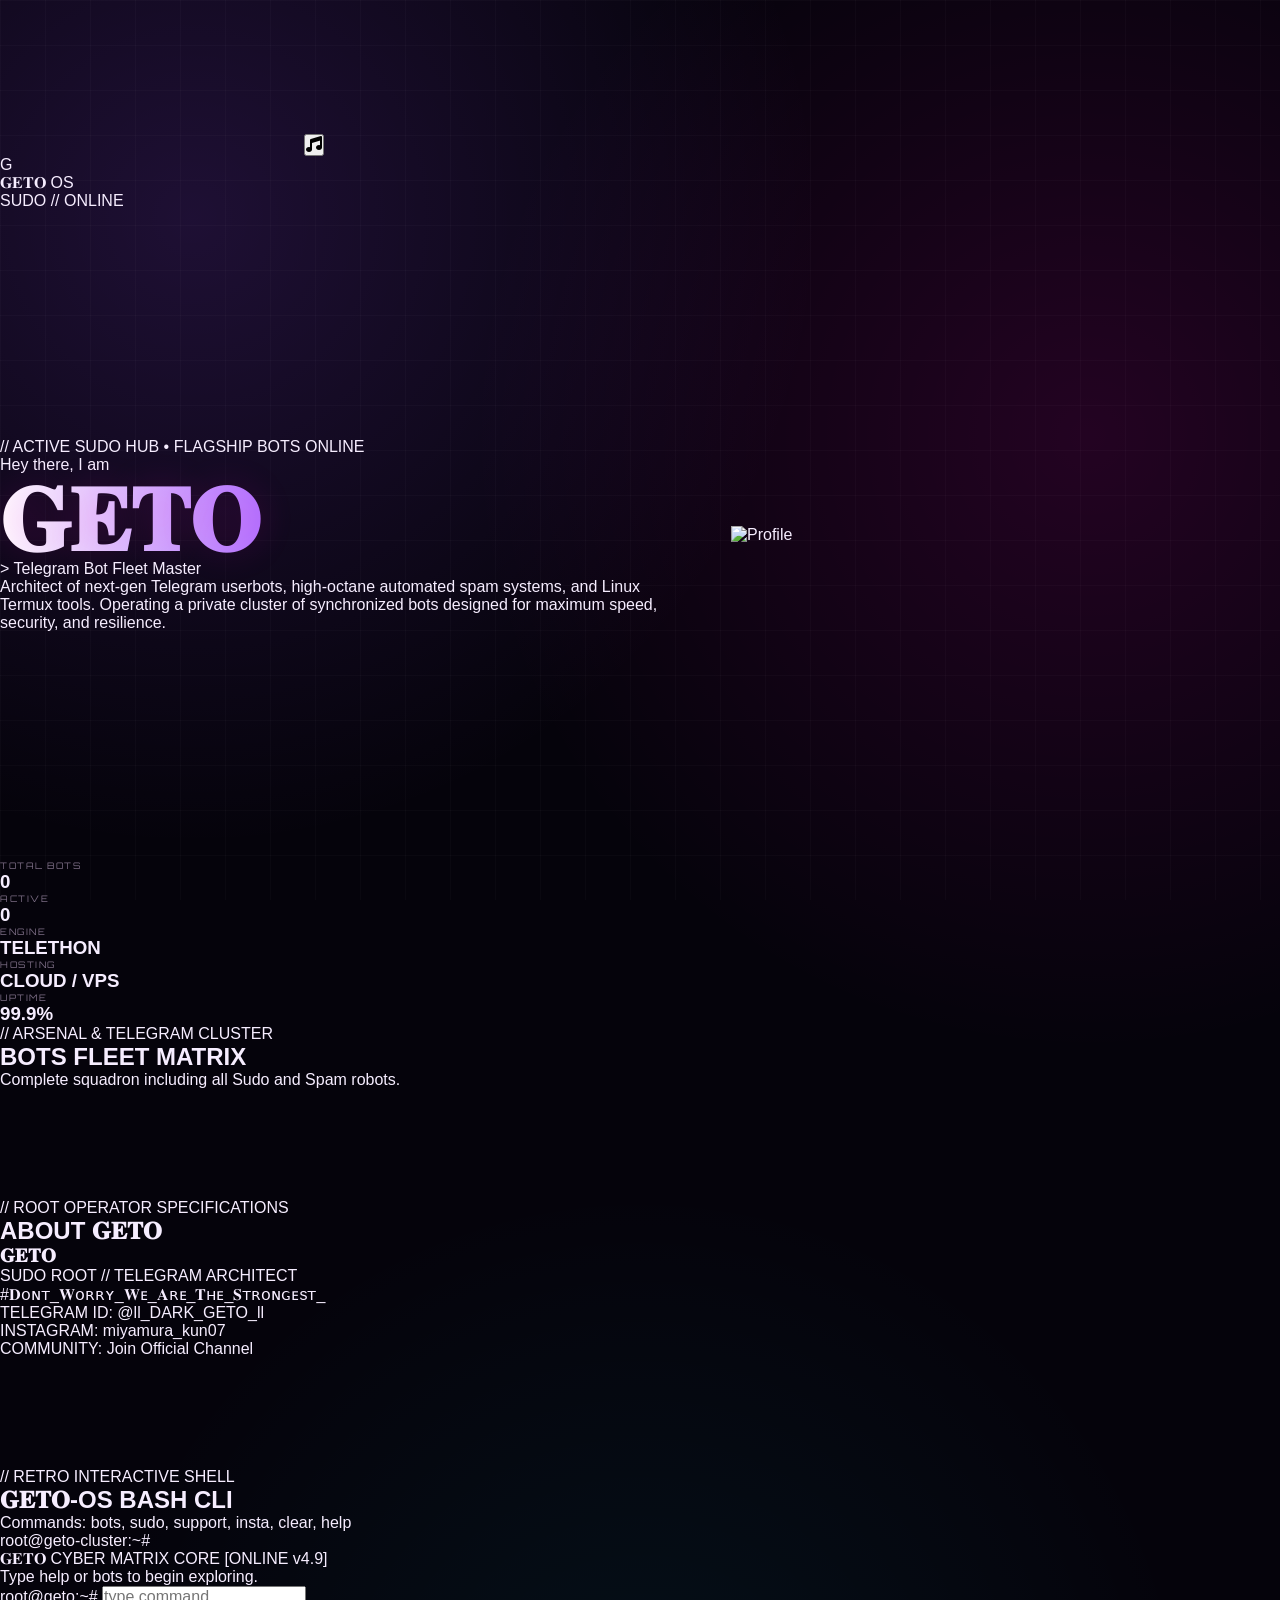
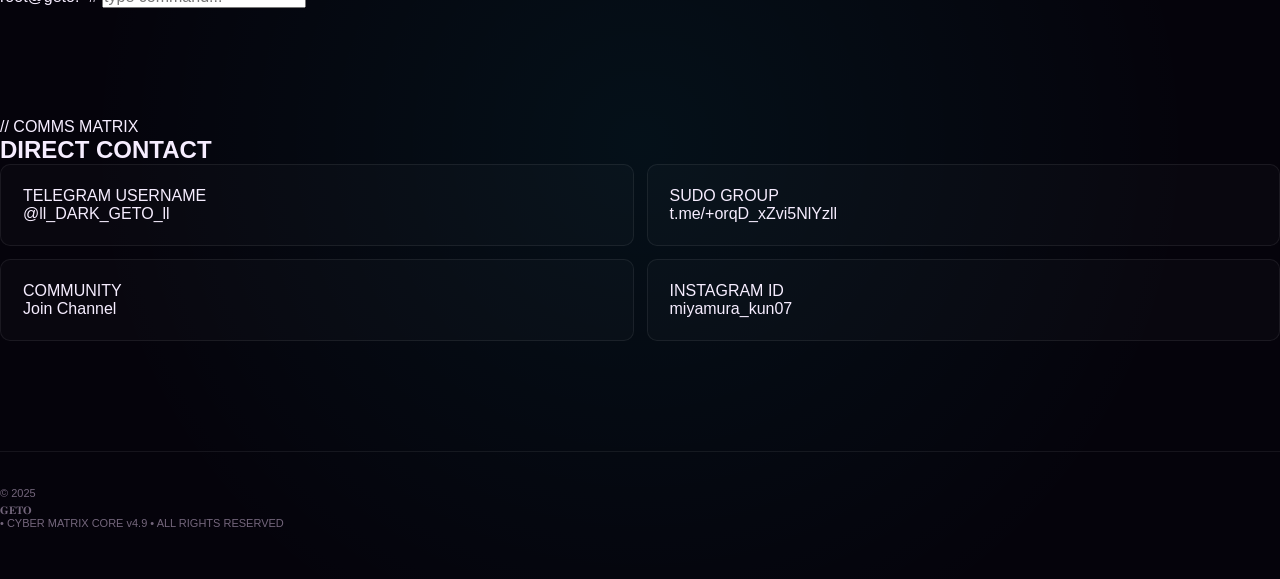
==== commit c50c468b: "Update index.html" ====
--- a/index.html
+++ b/index.html
@@ -1,537 +1,177 @@
 <!DOCTYPE html>
 <html lang="en">
 <head>
-  <meta charset="UTF-8">
-  <meta name="viewport" content="width=device-width, initial-scale=1.0">
-
-  <title>GETO // CONTROL HUB</title>
-  <meta name="description" content="GETO Telegram Control Hub">
-
-  <link rel="preconnect" href="https://fonts.googleapis.com">
-  <link rel="preconnect" href="https://fonts.gstatic.com" crossorigin>
-  <link href="https://fonts.googleapis.com/css2?family=Orbitron:wght@400;500;600;700;800;900&family=Rajdhani:wght@400;500;600;700&display=swap" rel="stylesheet">
-
-  <link rel="stylesheet" href="./style.css">
+<meta charset="UTF-8">
+<meta name="viewport" content="width=device-width, initial-scale=1.0">
+<title>𝐆𝐄𝐓𝐎 // CYBER MATRIX</title>
+<link rel="stylesheet" href="style.css">
+<link rel="stylesheet" href="https://cdnjs.cloudflare.com/ajax/libs/font-awesome/6.4.0/css/all.min.css">
+<link href="https://fonts.googleapis.com/css2?family=Share+Tech+Mono&family=Orbitron:wght@400;700;900&display=swap" rel="stylesheet">
 </head>
-
 <body>
 
-  <div class="scanlines"></div>
-  <div class="noise"></div>
+<!-- MATRIX BACKGROUND -->
+<canvas id="matrixCanvas"></canvas>
 
-  <div class="page">
+<!-- SCANLINE OVERLAY -->
+<div class="scanlines"></div>
 
-    <!-- NAVBAR -->
-    <header class="navbar">
-      <a href="#home" class="brand">
-        <span class="brand-symbol">G</span>
-        <span>
-          <strong>GETO</strong>
-          <small>// CONTROL HUB</small>
-        </span>
-      </a>
+<!-- MUSIC BUTTON -->
+<audio id="themeSong" loop></audio>
+<button id="musicToggle" class="music-btn"><i class="fas fa-music"></i></button>
 
-      <nav>
-        <a href="#home">HOME</a>
-        <a href="#matrix">MATRIX</a>
-        <a href="#bots">BOTS</a>
-        <a href="#about">OPERATOR</a>
-        <a href="#terminal">CLI</a>
-        <a href="#contact">CONTACT</a>
-      </nav>
+<!-- TOP NAV BAR -->
+<header class="topbar">
+    <div class="logo">
+        <span class="glitch" data-text="G">G</span>
+        <span class="brand">𝐆𝐄𝐓𝐎 OS</span>
+    </div>
+    <div class="status-pill">
+        <span class="dot"></span> SUDO // <span id="statusText">ONLINE</span>
+    </div>
+</header>
 
-      <div class="nav-status">
-        <span class="pulse"></span>
-        ONLINE
-      </div>
-    </header>
+<!-- HERO SECTION -->
+<section class="hero">
+    <div class="hero-left">
+        <p class="pre-title">// ACTIVE SUDO HUB • FLAGSHIP BOTS ONLINE</p>
+        <p class="greet">Hey there, I am</p>
+        <h1 class="main-name">𝐆𝐄𝐓𝐎</h1>
+        <p class="subtitle">> Telegram Bot Fleet Master</p>
+        <p class="desc">
+            Architect of next-gen Telegram userbots, high-octane automated spam systems, 
+            and Linux Termux tools. Operating a private cluster of synchronized bots 
+            designed for maximum speed, security, and resilience.
+        </p>
+    </div>
+    <div class="hero-right">
+        <div class="avatar-frame">
+            <img id="profileImg" src="" alt="Profile">
+            <div class="corner tl"></div>
+            <div class="corner tr"></div>
+            <div class="corner bl"></div>
+            <div class="corner br"></div>
+        </div>
+    </div>
+</section>
 
+<!-- STATS BAR -->
+<section class="stats-bar">
+    <div class="stat">
+        <p class="stat-label">TOTAL BOTS</p>
+        <h3 class="stat-val" id="totalBots">0</h3>
+    </div>
+    <div class="stat">
+        <p class="stat-label">ACTIVE</p>
+        <h3 class="stat-val" id="activeCount">0</h3>
+    </div>
+    <div class="stat">
+        <p class="stat-label">ENGINE</p>
+        <h3 class="stat-val">TELETHON</h3>
+    </div>
+    <div class="stat">
+        <p class="stat-label">HOSTING</p>
+        <h3 class="stat-val">CLOUD / VPS</h3>
+    </div>
+    <div class="stat">
+        <p class="stat-label">UPTIME</p>
+        <h3 class="stat-val">99.9%</h3>
+    </div>
+</section>
 
-    <!-- HERO -->
-    <main id="home">
+<!-- BOTS SECTION -->
+<section class="section">
+    <p class="sec-tag">// ARSENAL & TELEGRAM CLUSTER</p>
+    <h2 class="sec-title">BOTS FLEET MATRIX</h2>
+    <p class="sec-sub">Complete squadron including all Sudo and Spam robots.</p>
 
-      <section class="hero">
+    <div id="botsList" class="bots-list"></div>
+</section>
 
-        <div class="hero-copy">
+<!-- ABOUT SECTION -->
+<section class="section">
+    <p class="sec-tag">// ROOT OPERATOR SPECIFICATIONS</p>
+    <h2 class="sec-title">ABOUT 𝐆𝐄𝐓𝐎</h2>
 
-          <div class="eyebrow">
-            <span class="green-dot"></span>
-            SYSTEM ONLINE // VERIFIED OPERATOR
-          </div>
+    <div class="about-card">
+        <h3 class="about-name">𝐆𝐄𝐓𝐎</h3>
+        <p class="about-role">SUDO ROOT // TELEGRAM ARCHITECT</p>
+        <p class="about-desc" id="aboutBio">
+            #𝐃ᴏɴᴛ_𝐖ᴏʀʀʏ_𝐖ᴇ_𝐀ʀᴇ_𝐓ʜᴇ_𝐒ᴛʀᴏɴɢᴇsᴛ_
+        </p>
 
-          <h1>
-            <span>ᯓ꯭𓆰꯭𝅃꯭𝐆𝐄𝐓𝐎</span>
-          </h1>
+        <div class="about-links">
+            <div class="about-line">
+                <span>TELEGRAM ID:</span>
+                <a id="aboutTg" target="_blank">@ll_DARK_GETO_ll</a>
+            </div>
+            <div class="about-line">
+                <span>INSTAGRAM:</span>
+                <a id="aboutIg" target="_blank">miyamura_kun07</a>
+            </div>
+            <div class="about-line">
+                <span>COMMUNITY:</span>
+                <a id="aboutCommunity" target="_blank">Join Official Channel</a>
+            </div>
+        </div>
+    </div>
+</section>
 
-          <div class="hero-title">
-            SUDO // ONLINE
-          </div>
+<!-- TERMINAL SECTION -->
+<section class="section">
+    <p class="sec-tag">// RETRO INTERACTIVE SHELL</p>
+    <h2 class="sec-title">𝐆𝐄𝐓𝐎-OS BASH CLI</h2>
+    <p class="sec-sub">Commands: bots, sudo, support, insta, clear, help</p>
 
-          <p class="hero-description">
-            Welcome to the personal control hub of GETO.
-            Telegram network, bot fleet, social links and secure
-            sudo dispatch — all in one cyber interface.
-          </p>
+    <div class="terminal">
+        <div class="term-header">
+            <span class="dot r"></span>
+            <span class="dot y"></span>
+            <span class="dot g"></span>
+            <span class="term-title">root@geto-cluster:~#</span>
+        </div>
+        <div class="term-body" id="termBody">
+            <p class="term-out">𝐆𝐄𝐓𝐎 CYBER MATRIX CORE [ONLINE v4.9]</p>
+            <p class="term-out">Type <span class="cyan">help</span> or <span class="cyan">bots</span> to begin exploring.</p>
+        </div>
+        <div class="term-input-line">
+            <span class="prompt">root@geto:~#</span>
+            <input type="text" id="termInput" autocomplete="off" spellcheck="false" placeholder="type command...">
+        </div>
+    </div>
+</section>
 
-          <div class="hero-buttons">
-            <a class="btn primary" href="#bots">
-              EXPLORE BOT FLEET
-            </a>
+<!-- CONTACT SECTION -->
+<section class="section">
+    <p class="sec-tag">// COMMS MATRIX</p>
+    <h2 class="sec-title">DIRECT CONTACT</h2>
 
-            <a class="btn secondary" href="https://t.me/ll_DARK_GETO_ll" target="_blank">
-              TELEGRAM PROFILE
-            </a>
-          </div>
+    <div class="contact-grid">
+        <a id="cTg" target="_blank" class="contact-card">
+            <p class="c-label">TELEGRAM USERNAME</p>
+            <p class="c-val" id="cTgVal">@ll_DARK_GETO_ll</p>
+        </a>
+        <a id="cGroup" target="_blank" class="contact-card">
+            <p class="c-label">SUDO GROUP</p>
+            <p class="c-val">t.me/+orqD_xZvi5NlYzll</p>
+        </a>
+        <a id="cSupport" target="_blank" class="contact-card">
+            <p class="c-label">COMMUNITY</p>
+            <p class="c-val">Join Channel</p>
+        </a>
+        <a id="cIg" target="_blank" class="contact-card">
+            <p class="c-label">INSTAGRAM ID</p>
+            <p class="c-val">miyamura_kun07</p>
+        </a>
+    </div>
+</section>
 
-          <div class="mini-info">
-            <div>
-              <span>OPERATOR</span>
-              <strong>GETO</strong>
-            </div>
+<!-- FOOTER -->
+<footer class="footer">
+    <p>© 2025 <span id="footerName">𝐆𝐄𝐓𝐎</span> • CYBER MATRIX CORE v4.9 • ALL RIGHTS RESERVED</p>
+</footer>
 
-            <div>
-              <span>TELEGRAM</span>
-              <strong>@ll_DARK_GETO_ll</strong>
-            </div>
-
-            <div>
-              <span>INSTAGRAM</span>
-              <strong>MIYAMURA_KUN07</strong>
-            </div>
-          </div>
-
-        </div>
-
-
-        <!-- PROFILE TERMINAL -->
-        <div class="hero-terminal">
-
-          <div class="terminal-top">
-            <span class="terminal-light red"></span>
-            <span class="terminal-light yellow"></span>
-            <span class="terminal-light green"></span>
-
-            <span class="terminal-name">
-              GETO-CORE // AUTHENTICATED
-            </span>
-          </div>
-
-          <div class="terminal-body">
-
-            <div class="profile-orb">
-              <div class="orb-ring"></div>
-              <img
-                src="https://i.ibb.co/7xvx3Jdz/IMG-20260928-000955-270.jpg"
-                alt="GETO profile"
-              >
-              <span class="orb-status"></span>
-            </div>
-
-            <div class="terminal-line">
-              <span>root@geto:~$</span> whoami
-            </div>
-
-            <div class="terminal-output">
-              ᯓ꯭𓆰꯭𝅃꯭𝐆𝐄𝐓𝐎 -֟፝…𓆪᭄ꪾ
-            </div>
-
-            <div class="terminal-line">
-              <span>root@geto:~$</span> status
-            </div>
-
-            <div class="terminal-output success">
-              ● SYSTEM ONLINE
-            </div>
-
-            <div class="terminal-line">
-              <span>root@geto:~$</span> identity
-            </div>
-
-            <div class="terminal-output">
-              ll_DARK_GETO_ll
-            </div>
-
-          </div>
-        </div>
-
-      </section>
-
-
-      <!-- STATS -->
-      <section class="stats-grid" id="matrix">
-
-        <div class="stat-card">
-          <span class="stat-label">TOTAL BOTS</span>
-          <strong id="totalBots">10</strong>
-          <small>REGISTERED UNITS</small>
-        </div>
-
-        <div class="stat-card">
-          <span class="stat-label">ACTIVE</span>
-          <strong id="activeBots">10</strong>
-          <small>ONLINE UNITS</small>
-        </div>
-
-        <div class="stat-card">
-          <span class="stat-label">ENGINE</span>
-          <strong>GETO</strong>
-          <small>CONTROL CORE</small>
-        </div>
-
-        <div class="stat-card">
-          <span class="stat-label">STATUS</span>
-          <strong class="green-text">ONLINE</strong>
-          <small>ALL SYSTEMS NOMINAL</small>
-        </div>
-
-      </section>
-
-
-      <!-- LINKS -->
-      <section class="section">
-
-        <div class="section-heading">
-          <span>// VERIFIED LINKS</span>
-          <h2>COMMAND MATRIX</h2>
-        </div>
-
-        <div class="link-grid">
-
-          <a href="https://t.me/ll_DARK_GETO_ll" target="_blank" class="link-card">
-            <span class="link-icon">◉</span>
-            <div>
-              <strong>Telegram Profile</strong>
-              <small>@ll_DARK_GETO_ll</small>
-            </div>
-            <b>↗</b>
-          </a>
-
-          <a href="https://www.instagram.com/miyamura_kun07?stkn=azUxZWR1bHlqd3J5"
-             target="_blank"
-             class="link-card">
-            <span class="link-icon">◎</span>
-            <div>
-              <strong>Instagram</strong>
-              <small>@miyamura_kun07</small>
-            </div>
-            <b>↗</b>
-          </a>
-
-          <a href="https://t.me/+6q5QlKh32L9hNGI1"
-             target="_blank"
-             class="link-card">
-            <span class="link-icon">👥</span>
-            <div>
-              <strong>Main Community</strong>
-              <small>Join the community</small>
-            </div>
-            <b>↗</b>
-          </a>
-
-          <a href="https://t.me/+orqD_xZvi5NlYzll"
-             target="_blank"
-             class="link-card">
-            <span class="link-icon">🛡</span>
-            <div>
-              <strong>Sudo Group</strong>
-              <small>Official sudo group</small>
-            </div>
-            <b>↗</b>
-          </a>
-
-          <a href="https://t.me/+hp2bEQ4WBNBjMWQ1"
-             target="_blank"
-             class="link-card">
-            <span class="link-icon">💬</span>
-            <div>
-              <strong>Chatting Group</strong>
-              <small>Come and chat</small>
-            </div>
-            <b>↗</b>
-          </a>
-
-          <a href="https://t.me/CHANGE_THE_FONT_BOT"
-             target="_blank"
-             class="link-card">
-            <span class="link-icon">✍</span>
-            <div>
-              <strong>Font Bot</strong>
-              <small>Change your font</small>
-            </div>
-            <b>↗</b>
-          </a>
-
-          <a href="https://t.me/ll_SUPRRME_XD_ll_BOT"
-             target="_blank"
-             class="link-card">
-            <span class="link-icon">🤖</span>
-            <div>
-              <strong>Management Bot</strong>
-              <small>Group management</small>
-            </div>
-            <b>↗</b>
-          </a>
-
-        </div>
-
-      </section>
-
-
-      <!-- BOT MATRIX -->
-      <section class="section" id="bots">
-
-        <div class="section-heading">
-          <span>// ARSENAL & TELEGRAM CLUSTER</span>
-          <h2>BOTS FLEET MATRIX</h2>
-        </div>
-
-        <div class="bot-grid" id="botGrid"></div>
-
-      </section>
-
-
-      <!-- ABOUT -->
-      <section class="about-section" id="about">
-
-        <div class="about-terminal">
-
-          <div class="terminal-top">
-            <span class="terminal-light red"></span>
-            <span class="terminal-light yellow"></span>
-            <span class="terminal-light green"></span>
-            <span class="terminal-name">GETO-ROOT // PROFILE</span>
-          </div>
-
-          <div class="about-content">
-
-            <div class="about-label">
-              // ROOT OPERATOR SPECIFICATIONS
-            </div>
-
-            <h2>ABOUT GETO</h2>
-
-            <h3>
-              SUDO ROOT // TELEGRAM ARCHITECT
-            </h3>
-
-            <p>
-              #𝐃ᴏɴᴛ_𝐖ᴏʀʀʏ_𝐖ᴇ_𝐀ʀᴇ_𝐓ʜᴇ_𝐒ᴛʀᴏɴɢᴇsᴛ_
-            </p>
-
-            <p>
-              #𝐃𝛆𝖋𝛂υℓ𝛕𝛆ɤ𝛅_𝛅𝛂ɤ𝛋𝛂ɤ
-            </p>
-
-            <div class="spec-grid">
-
-              <div>
-                <span>USERNAME</span>
-                <strong>ll_DARK_GETO_ll</strong>
-              </div>
-
-              <div>
-                <span>STATUS</span>
-                <strong class="green-text">● ONLINE</strong>
-              </div>
-
-              <div>
-                <span>BOT FLEET</span>
-                <strong>10 UNITS</strong>
-              </div>
-
-              <div>
-                <span>ACCESS</span>
-                <strong>SUDO ROOT</strong>
-              </div>
-
-            </div>
-
-          </div>
-
-        </div>
-
-      </section>
-
-
-      <!-- CLI -->
-      <section class="section" id="terminal">
-
-        <div class="section-heading">
-          <span>// RETRO INTERACTIVE SHELL</span>
-          <h2>GETO-OS BASH CLI</h2>
-        </div>
-
-        <div class="cli">
-
-          <div class="cli-top">
-            <span>root@geto-cluster:~#</span>
-            <button id="clearTerminal">CLEAR</button>
-          </div>
-
-          <div id="terminalOutput" class="cli-output">
-            <div>GETO CYBER MATRIX CORE [ONLINE v1.0]</div>
-            <div>Type <b>help</b> to see available commands.</div>
-          </div>
-
-          <div class="cli-input-row">
-            <span>root@geto:~$</span>
-
-            <input
-              id="terminalInput"
-              type="text"
-              placeholder="type 'bots' or 'help'..."
-              autocomplete="off"
-            >
-
-            <button id="runCommand">RUN</button>
-          </div>
-
-        </div>
-
-      </section>
-
-
-      <!-- CONTACT -->
-      <section class="section" id="contact">
-
-        <div class="section-heading">
-          <span>// COMMS MATRIX</span>
-          <h2>DIRECT CONTACT</h2>
-        </div>
-
-        <div class="contact-grid">
-
-          <div class="contact-card">
-            <span>TELEGRAM USERNAME</span>
-            <strong>@ll_DARK_GETO_ll</strong>
-            <button class="copy-btn" data-copy="@ll_DARK_GETO_ll">
-              COPY
-            </button>
-          </div>
-
-          <div class="contact-card">
-            <span>INSTAGRAM</span>
-            <strong>@miyamura_kun07</strong>
-            <a href="https://www.instagram.com/miyamura_kun07?stkn=azUxZWR1bHlqd3J5"
-               target="_blank">
-              VISIT
-            </a>
-          </div>
-
-          <div class="contact-card">
-            <span>MAIN COMMUNITY</span>
-            <strong>Telegram Community</strong>
-            <a href="https://t.me/+6q5QlKh32L9hNGI1"
-               target="_blank">
-              JOIN
-            </a>
-          </div>
-
-          <div class="contact-card">
-            <span>SUDO GROUP</span>
-            <strong>Official Sudo Group</strong>
-            <a href="https://t.me/+orqD_xZvi5NlYzll"
-               target="_blank">
-              OPEN
-            </a>
-          </div>
-
-        </div>
-
-      </section>
-
-
-      <!-- SUDO REQUEST -->
-      <section class="section">
-
-        <div class="section-heading">
-          <span>// SECURE DISPATCH</span>
-          <h2>SUDO REQUEST</h2>
-        </div>
-
-        <div class="sudo-box">
-
-          <p>
-            Send a sudo access request directly to the GETO operator.
-          </p>
-
-          <form id="sudoForm">
-
-            <input
-              type="text"
-              id="sudoName"
-              placeholder="Your name"
-              required
-              maxlength="60"
-            >
-
-            <input
-              type="text"
-              id="sudoUsername"
-              placeholder="@telegram_username"
-              required
-              maxlength="80"
-            >
-
-            <textarea
-              id="sudoReason"
-              placeholder="Why do you need sudo access?"
-              required
-              maxlength="500"
-            ></textarea>
-
-            <!-- HONEYPOT -->
-            <input
-              type="text"
-              id="website"
-              tabindex="-1"
-              autocomplete="off"
-              class="honeypot"
-            >
-
-            <button type="submit" class="dispatch-btn">
-              SEND SUDO REQUEST
-            </button>
-
-            <div id="sudoMessage"></div>
-
-          </form>
-
-        </div>
-
-      </section>
-
-    </main>
-
-
-    <!-- FOOTER -->
-    <footer>
-
-      <div>
-        <strong>GETO // CONTROL HUB</strong>
-        <span>SECURE TELEGRAM MATRIX</span>
-      </div>
-
-      <div>
-        © <span id="year"></span> GETO
-      </div>
-
-    </footer>
-
-  </div>
-
-
-  <!-- NO MUSIC BUTTON -->
-  <audio
-    id="themeSong"
-    loop
-    preload="auto"
-    playsinline>
-  </audio>
-
-
-  <script src="./config.js"></script>
-  <script src="./script.js"></script>
-
+<script src="config.js"></script>
+<script src="script.js"></script>
 </body>
 </html>
--- a/style.css
+++ b/style.css
@@ -1,1067 +1,1181 @@
-@import url('https://fonts.googleapis.com/css2?family=Orbitron:wght@400;500;600;700;800&family=Poppins:wght@300;400;500;600;700&display=swap');
+:root {
+  --bg: #05030b;
+  --panel: rgba(18, 8, 31, 0.82);
+  --panel2: rgba(30, 10, 45, 0.72);
+
+  --purple: #9b4dff;
+  --pink: #ff00c8;
+  --cyan: #00eaff;
+  --green: #00ff9d;
+  --red: #ff3158;
+
+  --text: #f6edff;
+  --muted: #9d8fa9;
+
+  --border: rgba(255, 0, 200, 0.25);
+
+  --font-main: "Rajdhani", sans-serif;
+  --font-tech: "Orbitron", sans-serif;
+}
 
 * {
-    margin: 0;
-    padding: 0;
-    box-sizing: border-box;
+  margin: 0;
+  padding: 0;
+  box-sizing: border-box;
 }
 
 html {
-    scroll-behavior: smooth;
+  scroll-behavior: smooth;
 }
 
 body {
-    min-height: 100vh;
-    overflow-x: hidden;
-
-    color: white;
-
-    font-family: "Poppins", sans-serif;
-
-    background:
-        radial-gradient(
-            circle at 20% 20%,
-            rgba(160, 0, 255, .20),
-            transparent 30%
-        ),
-        radial-gradient(
-            circle at 80% 70%,
-            rgba(255, 0, 140, .16),
-            transparent 30%
-        ),
-        #07000f;
-}
-
-
-/* =========================
-   BACKGROUND
-========================= */
-
-.bg-orb {
-    position: fixed;
-
-    border-radius: 50%;
-
-    filter: blur(90px);
-
-    opacity: .35;
-
-    pointer-events: none;
-
-    z-index: -1;
-
-    animation:
-        floating 12s ease-in-out infinite alternate;
-}
-
-.orb-1 {
-    width: 280px;
-    height: 280px;
-
-    top: -100px;
-    left: -100px;
-
-    background: #8a2be2;
-}
-
-.orb-2 {
-    width: 260px;
-    height: 260px;
-
-    top: 35%;
-    right: -100px;
-
-    background: #ff008c;
-
-    animation-delay: 2s;
-}
-
-.orb-3 {
-    width: 230px;
-    height: 230px;
-
-    bottom: -100px;
-    left: 30%;
-
-    background: #4d00ff;
-
-    animation-delay: 4s;
-}
-
-@keyframes floating {
-
-    from {
-        transform: translateY(-20px) scale(1);
+  min-height: 100vh;
+  background:
+    radial-gradient(circle at 15% 10%, rgba(155, 77, 255, .17), transparent 28%),
+    radial-gradient(circle at 85% 20%, rgba(255, 0, 200, .12), transparent 30%),
+    radial-gradient(circle at 50% 80%, rgba(0, 234, 255, .06), transparent 30%),
+    #05030b;
+
+  color: var(--text);
+  font-family: var(--font-main);
+  overflow-x: hidden;
+}
+
+a {
+  color: inherit;
+  text-decoration: none;
+}
+
+button,
+input,
+textarea {
+  font: inherit;
+}
+
+button {
+  cursor: pointer;
+}
+
+.page {
+  width: min(1250px, 94%);
+  margin: auto;
+}
+
+/* BACKGROUND */
+
+body::before {
+  content: "";
+  position: fixed;
+  inset: 0;
+
+  background-image:
+    linear-gradient(rgba(255,255,255,.025) 1px, transparent 1px),
+    linear-gradient(90deg, rgba(255,255,255,.025) 1px, transparent 1px);
+
+  background-size: 45px 45px;
+
+  pointer-events: none;
+  z-index: -2;
+}
+
+.scanlines {
+  position: fixed;
+  inset: 0;
+
+  background: repeating-linear-gradient(
+    to bottom,
+    transparent 0,
+    transparent 3px,
+    rgba(255,255,255,.012) 4px
+  );
+
+  pointer-events: none;
+  z-index: 20;
+}
+
+.noise {
+  position: fixed;
+  inset: 0;
+
+  opacity: .04;
+
+  background-image:
+    url("data:image/svg+xml,%3Csvg viewBox='0 0 180 180' xmlns='http://www.w3.org/2000/svg'%3E%3Cfilter id='n'%3E%3CfeTurbulence type='fractalNoise' baseFrequency='.8' numOctaves='4' stitchTiles='stitch'/%3E%3C/filter%3E%3Crect width='100%25' height='100%25' filter='url(%23n)' opacity='.7'/%3E%3C/svg%3E");
+
+  pointer-events: none;
+  z-index: 30;
+}
+
+
+/* NAV */
+
+.navbar {
+  min-height: 76px;
+
+  display: flex;
+  align-items: center;
+  justify-content: space-between;
+  gap: 25px;
+
+  border-bottom: 1px solid rgba(255,255,255,.08);
+}
+
+.brand {
+  display: flex;
+  align-items: center;
+  gap: 12px;
+}
+
+.brand-symbol {
+  width: 42px;
+  height: 42px;
+
+  display: grid;
+  place-items: center;
+
+  border: 1px solid var(--pink);
+  border-radius: 50%;
+
+  font-family: var(--font-tech);
+  color: var(--pink);
+
+  box-shadow:
+    0 0 15px rgba(255,0,200,.4),
+    inset 0 0 15px rgba(255,0,200,.15);
+}
+
+.brand strong {
+  display: block;
+
+  font-family: var(--font-tech);
+  letter-spacing: 3px;
+}
+
+.brand small {
+  display: block;
+
+  margin-top: 3px;
+
+  color: var(--muted);
+  font-size: 10px;
+  letter-spacing: 2px;
+}
+
+nav {
+  display: flex;
+  gap: 22px;
+}
+
+nav a {
+  font-size: 12px;
+  letter-spacing: 1.5px;
+  color: #b9aabe;
+
+  transition: .25s;
+}
+
+nav a:hover {
+  color: var(--pink);
+  text-shadow: 0 0 12px var(--pink);
+}
+
+.nav-status {
+  font-family: var(--font-tech);
+  font-size: 10px;
+  color: var(--green);
+  letter-spacing: 1px;
+}
+
+.pulse,
+.green-dot {
+  display: inline-block;
+
+  width: 8px;
+  height: 8px;
+
+  border-radius: 50%;
+  background: var(--green);
+
+  box-shadow: 0 0 12px var(--green);
+
+  margin-right: 7px;
+}
+
+
+/* HERO */
+
+.hero {
+  min-height: 650px;
+
+  display: grid;
+  grid-template-columns: 1.1fr .9fr;
+  align-items: center;
+  gap: 60px;
+
+  padding: 70px 0;
+}
+
+.eyebrow {
+  color: var(--green);
+
+  font-family: var(--font-tech);
+  font-size: 11px;
+  letter-spacing: 2px;
+
+  margin-bottom: 20px;
+}
+
+.hero h1 {
+  font-family: var(--font-tech);
+  font-size: clamp(45px, 8vw, 90px);
+  line-height: .95;
+
+  background: linear-gradient(
+    90deg,
+    #fff,
+    var(--purple),
+    var(--pink)
+  );
+
+  -webkit-background-clip: text;
+  color: transparent;
+
+  text-shadow: 0 0 35px rgba(255,0,200,.15);
+}
+
+.hero-title {
+  margin-top: 14px;
+
+  color: var(--pink);
+
+  font-family: var(--font-tech);
+  font-size: 18px;
+  letter-spacing: 5px;
+}
+
+.hero-description {
+  max-width: 620px;
+
+  margin-top: 25px;
+
+  color: var(--muted);
+
+  font-size: 18px;
+  line-height: 1.65;
+}
+
+.hero-buttons {
+  display: flex;
+  gap: 12px;
+  flex-wrap: wrap;
+
+  margin-top: 32px;
+}
+
+.btn {
+  padding: 14px 20px;
+
+  border: 1px solid var(--border);
+  border-radius: 8px;
+
+  font-family: var(--font-tech);
+  font-size: 11px;
+  letter-spacing: 1px;
+
+  transition: .25s;
+}
+
+.btn.primary {
+  background: linear-gradient(
+    100deg,
+    var(--purple),
+    var(--pink)
+  );
+
+  color: white;
+
+  box-shadow: 0 0 25px rgba(255,0,200,.2);
+}
+
+.btn.secondary {
+  background: rgba(255,255,255,.025);
+}
+
+.btn:hover {
+  transform: translateY(-3px);
+  box-shadow: 0 0 25px rgba(255,0,200,.25);
+}
+
+.mini-info {
+  display: flex;
+  gap: 35px;
+  flex-wrap: wrap;
+
+  margin-top: 45px;
+}
+
+.mini-info span,
+.contact-card span,
+.spec-grid span {
+  display: block;
+
+  color: #7d6c89;
+
+  font-family: var(--font-tech);
+  font-size: 9px;
+  letter-spacing: 1.5px;
+}
+
+.mini-info strong {
+  display: block;
+
+  margin-top: 7px;
+
+  font-size: 13px;
+}
+
+
+/* TERMINAL */
+
+.hero-terminal,
+.about-terminal,
+.cli {
+  border: 1px solid var(--border);
+  border-radius: 14px;
+
+  background: var(--panel);
+
+  box-shadow:
+    0 0 50px rgba(155,77,255,.08),
+    inset 0 0 50px rgba(255,0,200,.025);
+
+  overflow: hidden;
+}
+
+.terminal-top,
+.cli-top {
+  min-height: 44px;
+
+  display: flex;
+  align-items: center;
+  gap: 7px;
+
+  padding: 0 15px;
+
+  background: rgba(255,255,255,.025);
+
+  border-bottom: 1px solid rgba(255,255,255,.07);
+}
+
+.terminal-light {
+  width: 9px;
+  height: 9px;
+  border-radius: 50%;
+}
+
+.terminal-light.red {
+  background: #ff405f;
+}
+
+.terminal-light.yellow {
+  background: #ffc72c;
+}
+
+.terminal-light.green {
+  background: #00ff9d;
+}
+
+.terminal-name {
+  margin-left: 8px;
+
+  color: #817489;
+
+  font-family: var(--font-tech);
+  font-size: 9px;
+  letter-spacing: 1px;
+}
+
+.terminal-body {
+  padding: 30px;
+}
+
+.profile-orb {
+  position: relative;
+
+  width: 190px;
+  height: 190px;
+
+  margin: 5px auto 30px;
+}
+
+.profile-orb img {
+  width: 150px;
+  height: 150px;
+
+  position: absolute;
+  inset: 20px;
+
+  border-radius: 50%;
+  object-fit: cover;
+
+  border: 3px solid var(--pink);
+
+  box-shadow:
+    0 0 25px rgba(255,0,200,.45);
+}
+
+.orb-ring {
+  position: absolute;
+  inset: 0;
+
+  border: 1px solid var(--purple);
+  border-radius: 50%;
+
+  animation: rotate 7s linear infinite;
+}
+
+.orb-ring::after {
+  content: "";
+
+  position: absolute;
+
+  width: 12px;
+  height: 12px;
+
+  top: 5px;
+  left: 50%;
+
+  border-radius: 50%;
+
+  background: var(--cyan);
+  box-shadow: 0 0 20px var(--cyan);
+}
+
+.orb-status {
+  position: absolute;
+
+  right: 8px;
+  bottom: 20px;
+
+  width: 25px;
+  height: 25px;
+
+  border-radius: 50%;
+
+  background: var(--green);
+
+  border: 3px solid #09040e;
+
+  box-shadow: 0 0 20px var(--green);
+}
+
+@keyframes rotate {
+  to {
+    transform: rotate(360deg);
+  }
+}
+
+.terminal-line {
+  margin-top: 17px;
+
+  color: #b6a6bf;
+
+  font-family: monospace;
+  font-size: 13px;
+}
+
+.terminal-line span {
+  color: var(--green);
+}
+
+.terminal-output {
+  margin-top: 6px;
+
+  color: var(--pink);
+
+  font-family: monospace;
+  font-size: 13px;
+}
+
+.terminal-output.success {
+  color: var(--green);
+}
+
+
+/* STATS */
+
+.stats-grid {
+  display: grid;
+  grid-template-columns: repeat(4, 1fr);
+  gap: 14px;
+
+  margin-bottom: 100px;
+}
+
+.stat-card {
+  padding: 24px;
+
+  border: 1px solid rgba(255,255,255,.08);
+  border-radius: 10px;
+
+  background: rgba(255,255,255,.025);
+
+  transition: .25s;
+}
+
+.stat-card:hover {
+  border-color: var(--border);
+  transform: translateY(-3px);
+}
+
+.stat-label {
+  display: block;
+
+  color: #7f7088;
+
+  font-family: var(--font-tech);
+  font-size: 9px;
+  letter-spacing: 1.5px;
+}
+
+.stat-card strong {
+  display: block;
+
+  margin: 8px 0;
+
+  color: var(--pink);
+
+  font-family: var(--font-tech);
+  font-size: 25px;
+}
+
+.stat-card small {
+  color: #75677d;
+  font-size: 10px;
+}
+
+.green-text {
+  color: var(--green) !important;
+}
+
+
+/* SECTIONS */
+
+.section {
+  margin-bottom: 110px;
+}
+
+.section-heading {
+  margin-bottom: 30px;
+}
+
+.section-heading span {
+  color: var(--pink);
+
+  font-family: var(--font-tech);
+  font-size: 10px;
+  letter-spacing: 2px;
+}
+
+.section-heading h2 {
+  margin-top: 9px;
+
+  font-family: var(--font-tech);
+  font-size: clamp(24px, 5vw, 42px);
+
+  letter-spacing: 2px;
+}
+
+
+/* LINKS */
+
+.link-grid {
+  display: grid;
+  grid-template-columns: repeat(2, 1fr);
+  gap: 12px;
+}
+
+.link-card {
+  min-height: 90px;
+
+  display: grid;
+  grid-template-columns: 55px 1fr 30px;
+  align-items: center;
+  gap: 15px;
+
+  padding: 18px;
+
+  border: 1px solid rgba(255,255,255,.08);
+  border-radius: 10px;
+
+  background: linear-gradient(
+    110deg,
+    rgba(155,77,255,.07),
+    rgba(255,0,200,.025)
+  );
+
+  transition: .25s;
+}
+
+.link-card:hover {
+  transform: translateX(5px);
+
+  border-color: var(--pink);
+
+  box-shadow:
+    0 0 25px rgba(255,0,200,.08);
+}
+
+.link-icon {
+  width: 48px;
+  height: 48px;
+
+  display: grid;
+  place-items: center;
+
+  border-radius: 9px;
+
+  background: rgba(155,77,255,.12);
+
+  font-size: 21px;
+}
+
+.link-card strong {
+  display: block;
+  font-size: 17px;
+}
+
+.link-card small {
+  display: block;
+
+  margin-top: 4px;
+
+  color: var(--muted);
+}
+
+.link-card b {
+  color: var(--pink);
+  font-size: 22px;
+}
+
+
+/* BOT MATRIX */
+
+.bot-grid {
+  display: grid;
+  grid-template-columns: repeat(2, 1fr);
+  gap: 13px;
+}
+
+.bot-card {
+  position: relative;
+
+  padding: 22px;
+
+  border: 1px solid rgba(255,255,255,.08);
+  border-radius: 10px;
+
+  background: rgba(15,7,25,.75);
+
+  transition: .25s;
+}
+
+.bot-card:hover {
+  transform: translateY(-4px);
+
+  border-color: rgba(255,0,200,.45);
+
+  box-shadow: 0 0 25px rgba(255,0,200,.08);
+}
+
+.bot-number {
+  color: #63556c;
+
+  font-family: var(--font-tech);
+  font-size: 9px;
+}
+
+.bot-card h3 {
+  margin-top: 9px;
+
+  font-family: var(--font-tech);
+  font-size: 14px;
+
+  word-break: break-word;
+}
+
+.bot-status {
+  display: inline-flex;
+  align-items: center;
+
+  margin-top: 12px;
+
+  color: var(--green);
+
+  font-family: var(--font-tech);
+  font-size: 9px;
+}
+
+.bot-status::before {
+  content: "";
+
+  width: 6px;
+  height: 6px;
+
+  margin-right: 6px;
+
+  border-radius: 50%;
+  background: var(--green);
+
+  box-shadow: 0 0 10px var(--green);
+}
+
+.bot-open {
+  display: block;
+
+  margin-top: 18px;
+
+  color: var(--pink);
+
+  font-family: var(--font-tech);
+  font-size: 9px;
+  letter-spacing: 1px;
+}
+
+
+/* ABOUT */
+
+.about-content {
+  padding: 45px;
+}
+
+.about-label {
+  color: var(--pink);
+
+  font-family: var(--font-tech);
+  font-size: 10px;
+  letter-spacing: 2px;
+}
+
+.about-content h2 {
+  margin-top: 12px;
+
+  font-family: var(--font-tech);
+  font-size: 40px;
+}
+
+.about-content h3 {
+  margin-top: 8px;
+
+  color: var(--purple);
+
+  font-family: var(--font-tech);
+  font-size: 12px;
+  letter-spacing: 2px;
+}
+
+.about-content p {
+  max-width: 750px;
+
+  margin-top: 25px;
+
+  color: var(--muted);
+
+  line-height: 1.7;
+}
+
+.spec-grid {
+  display: grid;
+  grid-template-columns: repeat(2, 1fr);
+  gap: 20px;
+
+  margin-top: 35px;
+}
+
+.spec-grid > div {
+  padding: 17px;
+
+  border: 1px solid rgba(255,255,255,.06);
+  border-radius: 8px;
+
+  background: rgba(255,255,255,.02);
+}
+
+.spec-grid strong {
+  display: block;
+  margin-top: 7px;
+
+  font-size: 13px;
+}
+
+
+/* CLI */
+
+.cli {
+  background: #030207;
+}
+
+.cli-top {
+  justify-content: space-between;
+}
+
+.cli-top > span {
+  color: var(--green);
+
+  font-family: monospace;
+  font-size: 12px;
+}
+
+.cli-top button {
+  border: 1px solid rgba(255,255,255,.1);
+  background: transparent;
+
+  color: #8e7e97;
+
+  padding: 5px 10px;
+
+  font-size: 9px;
+}
+
+.cli-output {
+  min-height: 260px;
+  max-height: 340px;
+
+  overflow-y: auto;
+
+  padding: 25px;
+
+  color: #a99cad;
+
+  font-family: monospace;
+  font-size: 13px;
+  line-height: 1.8;
+}
+
+.cli-output .cmd {
+  color: var(--green);
+}
+
+.cli-output .answer {
+  color: var(--pink);
+}
+
+.cli-input-row {
+  display: flex;
+  align-items: center;
+  gap: 10px;
+
+  padding: 15px 20px;
+
+  border-top: 1px solid rgba(255,255,255,.06);
+}
+
+.cli-input-row > span {
+  color: var(--green);
+
+  font-family: monospace;
+  font-size: 12px;
+}
+
+.cli-input-row input {
+  flex: 1;
+
+  min-width: 0;
+
+  border: 0;
+  outline: 0;
+
+  background: transparent;
+
+  color: white;
+
+  font-family: monospace;
+}
+
+.cli-input-row button {
+  border: 1px solid var(--border);
+  background: rgba(255,0,200,.08);
+
+  color: var(--pink);
+
+  padding: 8px 12px;
+
+  font-family: var(--font-tech);
+  font-size: 9px;
+}
+
+
+/* CONTACT */
+
+.contact-grid {
+  display: grid;
+  grid-template-columns: repeat(2, 1fr);
+  gap: 13px;
+}
+
+.contact-card {
+  position: relative;
+
+  padding: 22px;
+
+  border: 1px solid rgba(255,255,255,.07);
+  border-radius: 10px;
+
+  background: rgba(255,255,255,.02);
+}
+
+.contact-card strong {
+  display: block;
+
+  margin-top: 9px;
+
+  font-size: 16px;
+}
+
+.contact-card a,
+.copy-btn {
+  display: inline-block;
+
+  margin-top: 14px;
+
+  border: 1px solid var(--border);
+
+  background: rgba(255,0,200,.06);
+
+  color: var(--pink);
+
+  padding: 7px 11px;
+
+  font-family: var(--font-tech);
+  font-size: 9px;
+}
+
+
+/* SUDO */
+
+.sudo-box {
+  max-width: 800px;
+
+  padding: 30px;
+
+  border: 1px solid var(--border);
+  border-radius: 12px;
+
+  background: rgba(18,8,31,.8);
+}
+
+.sudo-box > p {
+  margin-bottom: 20px;
+
+  color: var(--muted);
+}
+
+#sudoForm {
+  display: grid;
+  gap: 12px;
+}
+
+#sudoForm input,
+#sudoForm textarea {
+  width: 100%;
+
+  padding: 15px;
+
+  border: 1px solid rgba(255,255,255,.08);
+  border-radius: 7px;
+
+  outline: none;
+
+  background: rgba(0,0,0,.3);
+
+  color: white;
+}
+
+#sudoForm input:focus,
+#sudoForm textarea:focus {
+  border-color: var(--pink);
+  box-shadow: 0 0 15px rgba(255,0,200,.08);
+}
+
+#sudoForm textarea {
+  min-height: 130px;
+  resize: vertical;
+}
+
+.honeypot {
+  display: none !important;
+}
+
+.dispatch-btn {
+  padding: 15px;
+
+  border: 0;
+  border-radius: 7px;
+
+  background: linear-gradient(
+    90deg,
+    var(--purple),
+    var(--pink)
+  );
+
+  color: white;
+
+  font-family: var(--font-tech);
+  font-size: 11px;
+  letter-spacing: 1px;
+}
+
+#sudoMessage {
+  min-height: 20px;
+
+  color: var(--green);
+
+  font-family: monospace;
+  font-size: 12px;
+}
+
+
+/* FOOTER */
+
+footer {
+  display: flex;
+  justify-content: space-between;
+  gap: 20px;
+
+  padding: 35px 0 50px;
+
+  border-top: 1px solid rgba(255,255,255,.07);
+
+  color: #74667c;
+
+  font-size: 11px;
+}
+
+footer strong,
+footer span {
+  display: block;
+}
+
+footer strong {
+  color: #bdaac6;
+
+  font-family: var(--font-tech);
+}
+
+footer span {
+  margin-top: 5px;
+}
+
+
+/* MOBILE */
+
+@media (max-width: 850px) {
+
+  .navbar {
+    padding: 18px 0;
+  }
+
+  nav {
+    display: none;
+  }
+
+  .hero {
+    grid-template-columns: 1fr;
+    padding: 55px 0;
+  }
+
+  .hero-terminal {
+    order: -1;
+  }
+
+  .stats-grid {
+    grid-template-columns: repeat(2, 1fr);
+    margin-bottom: 70px;
+  }
+
+  .link-grid,
+  .bot-grid,
+  .contact-grid {
+    grid-template-columns: 1fr;
+  }
+
+  .section {
+    margin-bottom: 75px;
+  }
+
+  .about-content {
+    padding: 25px;
+  }
+
+  .about-content h2 {
+    font-size: 28px;
+  }
+
+  .spec-grid {
+    grid-template-columns: 1fr;
+  }
+
+  footer {
+    flex-direction: column;
+  }
+}
+
+
+@media (max-width: 520px) {
+
+  .page {
+    width: 92%;
+  }
+
+  .hero h1 {
+    font-size: 42px;
+  }
+
+  .hero-description {
+    font-size: 16px;
+  }
+
+  .mini-info {
+    gap: 20px;
+  }
+
+  .stats-grid {
+    gap: 8px;
+  }
+
+  .stat-card {
+    padding: 15px;
+  }
+
+  .stat-card strong {
+    font-size: 18px;
+  }
+
+  .link-card {
+    grid-template-columns: 45px 1fr 20px;
+    padding: 13px;
+  }
+
+  .link-icon {
+    width: 40px;
+    height: 40px;
+  }
+
+  .terminal-body {
+    padding: 20px;
+  }
+
+  .profile-orb {
+    transform: scale(.85);
+    margin-top: -10px;
+    margin-bottom: 5px;
+  }
+
+  .cli-input-row {
+    padding: 12px;
+  }
+
+  .cli-input-row > span {
+    display: none;
+  }
     }
-
-    to {
-        transform: translateY(30px) scale(1.12);
-    }
-
-}
-
-
-/* =========================
-   CONTAINER
-========================= */
-
-.container {
-    width: min(100% - 30px, 900px);
-
-    margin: auto;
-
-    padding:
-        45px
-        0
-        30px;
-}
-
-
-/* =========================
-   PROFILE
-========================= */
-
-.profile-card {
-
-    position: relative;
-
-    display: flex;
-
-    align-items: center;
-
-    gap: 30px;
-
-    padding: 35px;
-
-    overflow: hidden;
-
-    border:
-        1px solid
-        rgba(255,255,255,.12);
-
-    border-radius: 30px;
-
-    background:
-        rgba(255,255,255,.055);
-
-    backdrop-filter:
-        blur(20px);
-
-    -webkit-backdrop-filter:
-        blur(20px);
-
-    box-shadow:
-        0 25px 80px rgba(0,0,0,.45),
-        inset 0 1px 0 rgba(255,255,255,.08);
-}
-
-.avatar-wrapper {
-    position: relative;
-
-    flex-shrink: 0;
-}
-
-.avatar-ring {
-
-    width: 155px;
-    height: 155px;
-
-    padding: 5px;
-
-    border-radius: 50%;
-
-    background:
-        linear-gradient(
-            135deg,
-            #b900ff,
-            #ff008c,
-            #6b00ff,
-            #b900ff
-        );
-
-    background-size: 300% 300%;
-
-    animation:
-        gradientMove 5s ease infinite;
-}
-
-.avatar-ring img {
-
-    display: block;
-
-    width: 100%;
-    height: 100%;
-
-    object-fit: cover;
-
-    border-radius: 50%;
-
-    border:
-        5px solid
-        #10001b;
-}
-
-@keyframes gradientMove {
-
-    0% {
-        background-position: 0% 50%;
-    }
-
-    50% {
-        background-position: 100% 50%;
-    }
-
-    100% {
-        background-position: 0% 50%;
-    }
-
-}
-
-.online-dot {
-
-    position: absolute;
-
-    right: 7px;
-    bottom: 8px;
-
-    width: 24px;
-    height: 24px;
-
-    border-radius: 50%;
-
-    background: #00ff91;
-
-    border:
-        4px solid
-        #10001b;
-
-    box-shadow:
-        0 0 20px #00ff91;
-}
-
-.profile-content {
-    position: relative;
-
-    z-index: 1;
-}
-
-.status-badge {
-
-    display: inline-flex;
-
-    align-items: center;
-
-    gap: 8px;
-
-    margin-bottom: 10px;
-
-    padding:
-        7px
-        12px;
-
-    border:
-        1px solid
-        rgba(0,255,145,.25);
-
-    border-radius: 999px;
-
-    color: #00ff91;
-
-    background:
-        rgba(0,255,145,.07);
-
-    font-size: 11px;
-
-    font-weight: 700;
-
-    letter-spacing: 1px;
-}
-
-.status-badge span:first-child {
-
-    width: 7px;
-    height: 7px;
-
-    border-radius: 50%;
-
-    background: #00ff91;
-
-    box-shadow:
-        0 0 10px #00ff91;
-}
-
-h1 {
-
-    font-family: "Orbitron", sans-serif;
-
-    font-size:
-        clamp(
-            27px,
-            5vw,
-            45px
-        );
-
-    line-height: 1.15;
-
-    background:
-        linear-gradient(
-            90deg,
-            #fff,
-            #d987ff,
-            #ff65ba
-        );
-
-    -webkit-background-clip: text;
-
-    background-clip: text;
-
-    color: transparent;
-}
-
-.username {
-
-    margin-top: 5px;
-
-    color: #cba4df;
-
-    font-size: 15px;
-}
-
-.bio {
-
-    margin-top: 16px;
-
-    color: #ddd1e7;
-
-    line-height: 1.7;
-
-    white-space: pre-line;
-
-    font-size: 14px;
-}
-
-
-/* =========================
-   SOCIAL
-========================= */
-
-.socials {
-
-    display: flex;
-
-    gap: 10px;
-
-    margin-top: 20px;
-}
-
-.social {
-
-    display: flex;
-
-    align-items: center;
-
-    justify-content: center;
-
-    width: 43px;
-    height: 43px;
-
-    border-radius: 13px;
-
-    color: white;
-
-    text-decoration: none;
-
-    background:
-        rgba(255,255,255,.08);
-
-    border:
-        1px solid
-        rgba(255,255,255,.1);
-
-    transition: .25s ease;
-
-    font-size: 19px;
-}
-
-.social:hover {
-
-    transform:
-        translateY(-4px);
-
-    background:
-        rgba(255,255,255,.16);
-
-    box-shadow:
-        0 10px 30px
-        rgba(166,0,255,.25);
-}
-
-
-/* =========================
-   SECTION
-========================= */
-
-.section {
-    margin-top: 35px;
-}
-
-.section-title {
-
-    display: flex;
-
-    align-items: center;
-
-    gap: 10px;
-
-    margin-bottom: 17px;
-}
-
-.section-title span {
-    font-size: 22px;
-}
-
-.section-title h2 {
-
-    font-family: "Orbitron", sans-serif;
-
-    font-size: 19px;
-}
-
-
-/* =========================
-   LINKS
-========================= */
-
-.links-grid {
-
-    display: grid;
-
-    grid-template-columns:
-        repeat(2, 1fr);
-
-    gap: 13px;
-}
-
-.link-card {
-
-    display: flex;
-
-    align-items: center;
-
-    gap: 14px;
-
-    padding: 17px;
-
-    color: white;
-
-    text-decoration: none;
-
-    border:
-        1px solid
-        rgba(255,255,255,.09);
-
-    border-radius: 18px;
-
-    background:
-        rgba(255,255,255,.045);
-
-    transition: .25s ease;
-}
-
-.link-card:hover {
-
-    transform:
-        translateY(-4px);
-
-    border-color:
-        rgba(193,73,255,.5);
-
-    background:
-        rgba(145,0,255,.10);
-
-    box-shadow:
-        0 15px 40px
-        rgba(100,0,180,.16);
-}
-
-.link-icon {
-
-    width: 45px;
-    height: 45px;
-
-    display: flex;
-
-    align-items: center;
-
-    justify-content: center;
-
-    flex-shrink: 0;
-
-    border-radius: 14px;
-
-    background:
-        rgba(170,0,255,.13);
-
-    font-size: 20px;
-}
-
-.link-card div:nth-child(2) {
-
-    min-width: 0;
-
-    flex: 1;
-}
-
-.link-card strong {
-
-    display: block;
-
-    font-size: 14px;
-}
-
-.link-card small {
-
-    display: block;
-
-    margin-top: 3px;
-
-    color: #a995b4;
-
-    font-size: 11px;
-}
-
-.arrow {
-
-    color: #d06aff;
-
-    font-size: 20px;
-}
-
-
-/* =========================
-   STATS
-========================= */
-
-.stats {
-
-    display: grid;
-
-    grid-template-columns:
-        repeat(3, 1fr);
-
-    gap: 12px;
-}
-
-.stat-card {
-
-    padding: 22px 10px;
-
-    text-align: center;
-
-    border:
-        1px solid
-        rgba(255,255,255,.08);
-
-    border-radius: 18px;
-
-    background:
-        rgba(255,255,255,.045);
-}
-
-.stat-number {
-
-    display: block;
-
-    font-family: "Orbitron", sans-serif;
-
-    font-size: 27px;
-
-    font-weight: 700;
-}
-
-.stat-label {
-
-    display: block;
-
-    margin-top: 5px;
-
-    color: #9e8ba8;
-
-    font-size: 10px;
-
-    letter-spacing: 1.5px;
-}
-
-.active-stat .stat-number {
-    color: #00ff91;
-}
-
-.inactive-stat .stat-number {
-    color: #ff5d83;
-}
-
-
-/* =========================
-   BOT LIST
-========================= */
-
-.bot-list {
-
-    display: grid;
-
-    grid-template-columns:
-        repeat(2, 1fr);
-
-    gap: 10px;
-
-    margin-top: 13px;
-}
-
-.bot-card {
-
-    display: flex;
-
-    align-items: center;
-
-    gap: 12px;
-
-    padding: 14px;
-
-    border:
-        1px solid
-        rgba(255,255,255,.07);
-
-    border-radius: 15px;
-
-    background:
-        rgba(255,255,255,.035);
-}
-
-.bot-number {
-
-    width: 35px;
-    height: 35px;
-
-    display: flex;
-
-    align-items: center;
-
-    justify-content: center;
-
-    flex-shrink: 0;
-
-    border-radius: 10px;
-
-    background:
-        rgba(160,0,255,.13);
-
-    color: #d889ff;
-
-    font-size: 12px;
-
-    font-weight: 700;
-}
-
-.bot-info {
-
-    min-width: 0;
-
-    flex: 1;
-}
-
-.bot-info a {
-
-    color: white;
-
-    text-decoration: none;
-
-    font-size: 12px;
-
-    font-weight: 600;
-
-    word-break: break-word;
-}
-
-.bot-info a:hover {
-    color: #df8dff;
-}
-
-.bot-status {
-
-    display: inline-flex;
-
-    align-items: center;
-
-    gap: 5px;
-
-    margin-top: 5px;
-
-    font-size: 9px;
-
-    font-weight: 700;
-}
-
-.bot-status::before {
-
-    content: "";
-
-    width: 6px;
-    height: 6px;
-
-    border-radius: 50%;
-}
-
-.bot-status.active {
-    color: #00ff91;
-}
-
-.bot-status.active::before {
-
-    background: #00ff91;
-
-    box-shadow:
-        0 0 8px #00ff91;
-}
-
-.bot-status.inactive {
-    color: #ff5d83;
-}
-
-.bot-status.inactive::before {
-    background: #ff5d83;
-}
-
-
-/* =========================
-   FORM
-========================= */
-
-.form-card {
-
-    padding: 24px;
-
-    border:
-        1px solid
-        rgba(255,255,255,.09);
-
-    border-radius: 22px;
-
-    background:
-        rgba(255,255,255,.045);
-}
-
-.form-description {
-
-    margin-bottom: 22px;
-
-    color: #a995b4;
-
-    font-size: 13px;
-
-    line-height: 1.6;
-}
-
-form label {
-
-    display: block;
-
-    margin:
-        14px
-        0
-        7px;
-
-    color: #d8c8df;
-
-    font-size: 12px;
-
-    font-weight: 600;
-}
-
-form input,
-form textarea {
-
-    width: 100%;
-
-    outline: none;
-
-    padding: 13px 14px;
-
-    border:
-        1px solid
-        rgba(255,255,255,.09);
-
-    border-radius: 13px;
-
-    color: white;
-
-    background:
-        rgba(0,0,0,.22);
-
-    font: inherit;
-
-    font-size: 13px;
-
-    transition: .2s ease;
-}
-
-form textarea {
-
-    min-height: 120px;
-
-    resize: vertical;
-}
-
-form input:focus,
-form textarea:focus {
-
-    border-color:
-        rgba(204,75,255,.7);
-
-    box-shadow:
-        0 0 0 3px
-        rgba(180,0,255,.08);
-}
-
-.submit-button {
-
-    width: 100%;
-
-    margin-top: 18px;
-
-    padding: 14px 18px;
-
-    display: flex;
-
-    align-items: center;
-
-    justify-content: center;
-
-    gap: 10px;
-
-    border: none;
-
-    border-radius: 14px;
-
-    color: white;
-
-    background:
-        linear-gradient(
-            90deg,
-            #8d00ff,
-            #e00091
-        );
-
-    font: inherit;
-
-    font-size: 13px;
-
-    font-weight: 700;
-
-    cursor: pointer;
-
-    transition: .25s ease;
-}
-
-.submit-button:hover {
-
-    transform:
-        translateY(-2px);
-
-    box-shadow:
-        0 15px 40px
-        rgba(170,0,255,.35);
-}
-
-.submit-button:disabled {
-
-    opacity: .55;
-
-    cursor: not-allowed;
-
-    transform: none;
-}
-
-.form-message {
-
-    min-height: 20px;
-
-    margin-top: 12px;
-
-    text-align: center;
-
-    font-size: 12px;
-}
-
-.form-message.success {
-    color: #00ff91;
-}
-
-.form-message.error {
-    color: #ff6b8b;
-}
-
-.honeypot {
-
-    position: absolute !important;
-
-    left: -9999px !important;
-
-    width: 1px !important;
-    height: 1px !important;
-
-    opacity: 0 !important;
-
-    pointer-events: none !important;
-}
-
-
-/* =========================
-   MUSIC
-========================= */
-
-.music-button {
-
-    position: fixed;
-
-    right: 18px;
-    bottom: 18px;
-
-    z-index: 20;
-
-    display: flex;
-
-    align-items: center;
-
-    gap: 7px;
-
-    padding: 11px 14px;
-
-    border:
-        1px solid
-        rgba(255,255,255,.12);
-
-    border-radius: 999px;
-
-    color: white;
-
-    background:
-        rgba(15,0,25,.75);
-
-    backdrop-filter:
-        blur(12px);
-
-    cursor: pointer;
-}
-
-.music-button.playing {
-
-    color: #00ff91;
-
-    border-color:
-        rgba(0,255,145,.4);
-}
-
-
-/* =========================
-   FOOTER
-========================= */
-
-footer {
-
-    padding:
-        45px
-        10px
-        20px;
-
-    text-align: center;
-
-    color: #8f7e98;
-
-    font-size: 12px;
-}
-
-.footer-name {
-
-    margin-bottom: 8px;
-
-    color: #d8c1e2;
-
-    font-family: "Orbitron", sans-serif;
-}
-
-.copyright {
-
-    margin-top: 5px;
-
-    color: #66586d;
-
-    font-size: 10px;
-}
-
-
-/* =========================
-   MOBILE
-========================= */
-
-@media (max-width: 700px) {
-
-    .container {
-
-        width:
-            min(
-                100% - 20px,
-                600px
-            );
-
-        padding-top: 20px;
-    }
-
-    .profile-card {
-
-        flex-direction: column;
-
-        text-align: center;
-
-        padding: 27px 18px;
-    }
-
-    .socials {
-        justify-content: center;
-    }
-
-    .links-grid,
-    .bot-list {
-        grid-template-columns: 1fr;
-    }
-
-    .stats {
-        gap: 8px;
-    }
-
-    .stat-card {
-        padding: 17px 5px;
-    }
-
-    .stat-number {
-        font-size: 22px;
-    }
-
-    .form-card {
-        padding: 18px;
-    }
-
-}
-
-@media (max-width: 390px) {
-
-    .avatar-ring {
-
-        width: 130px;
-        height: 130px;
-    }
-
-    h1 {
-        font-size: 25px;
-    }
-
-  }
